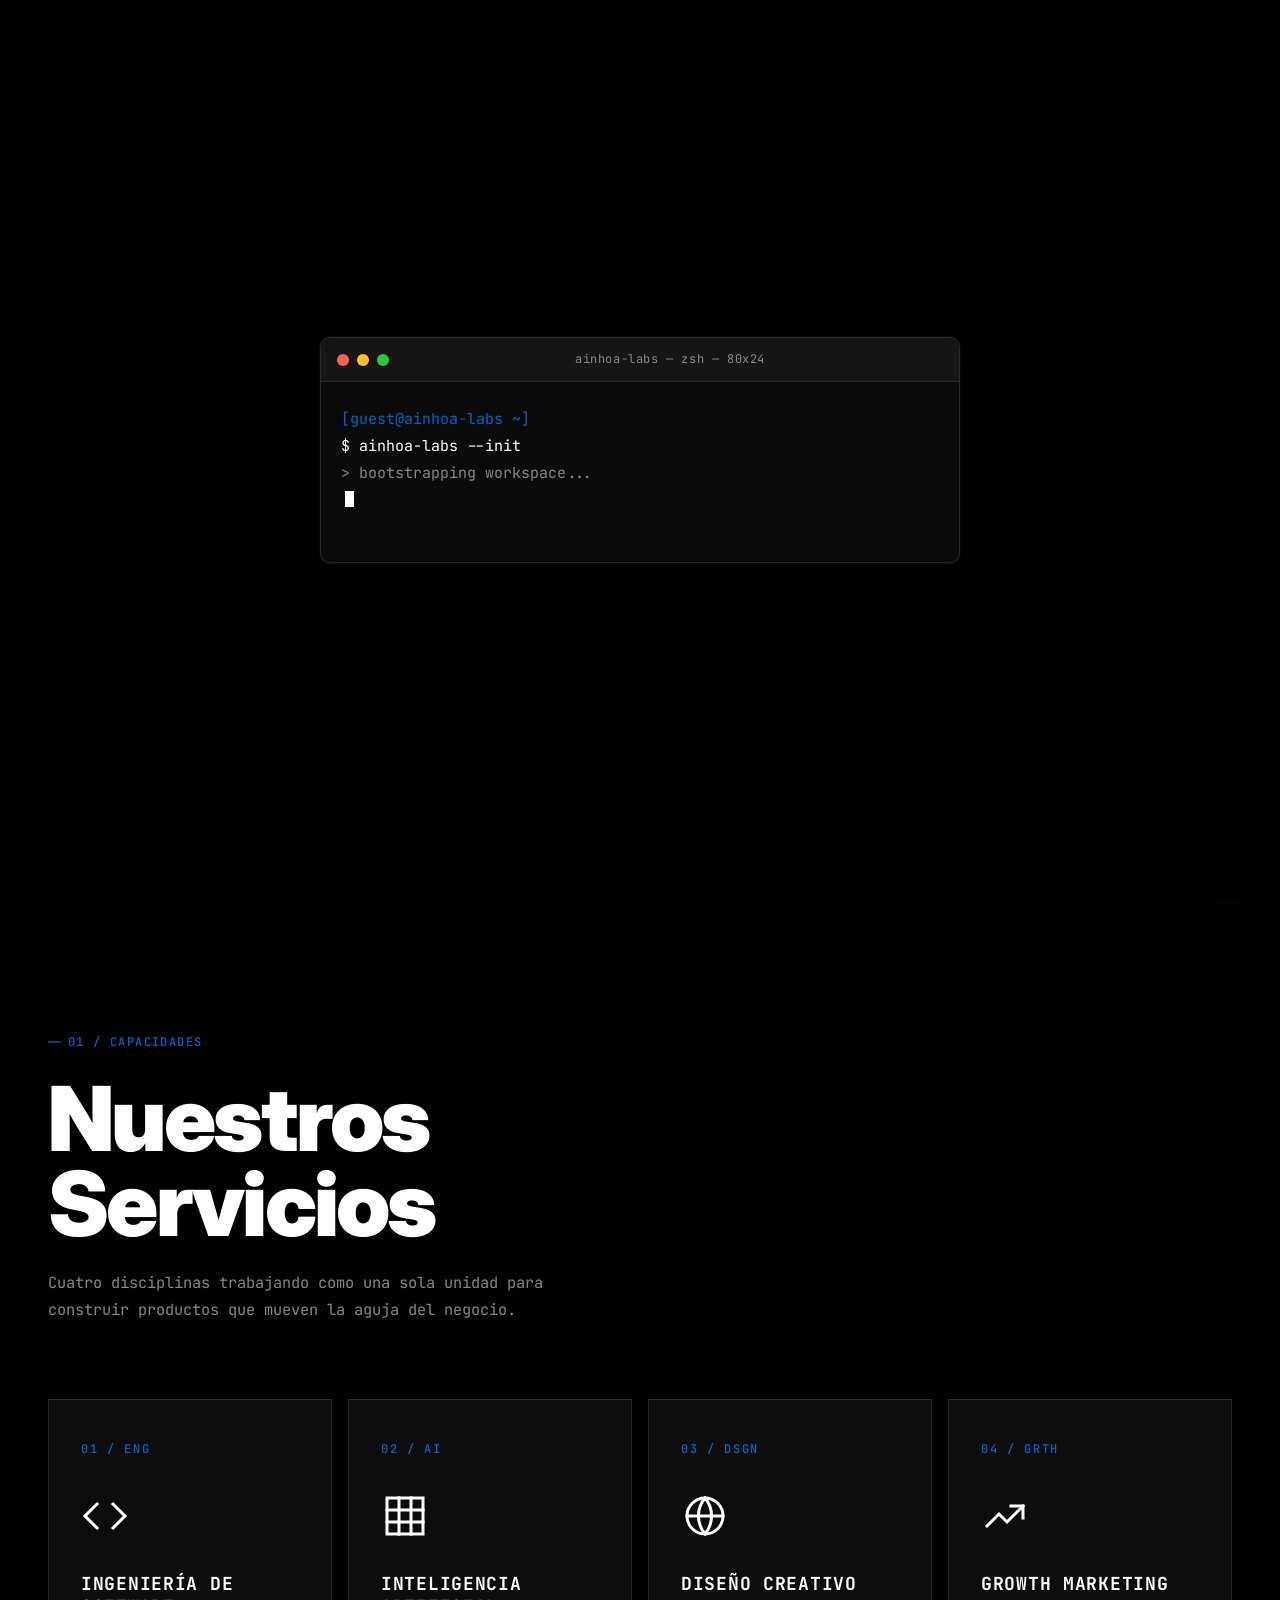
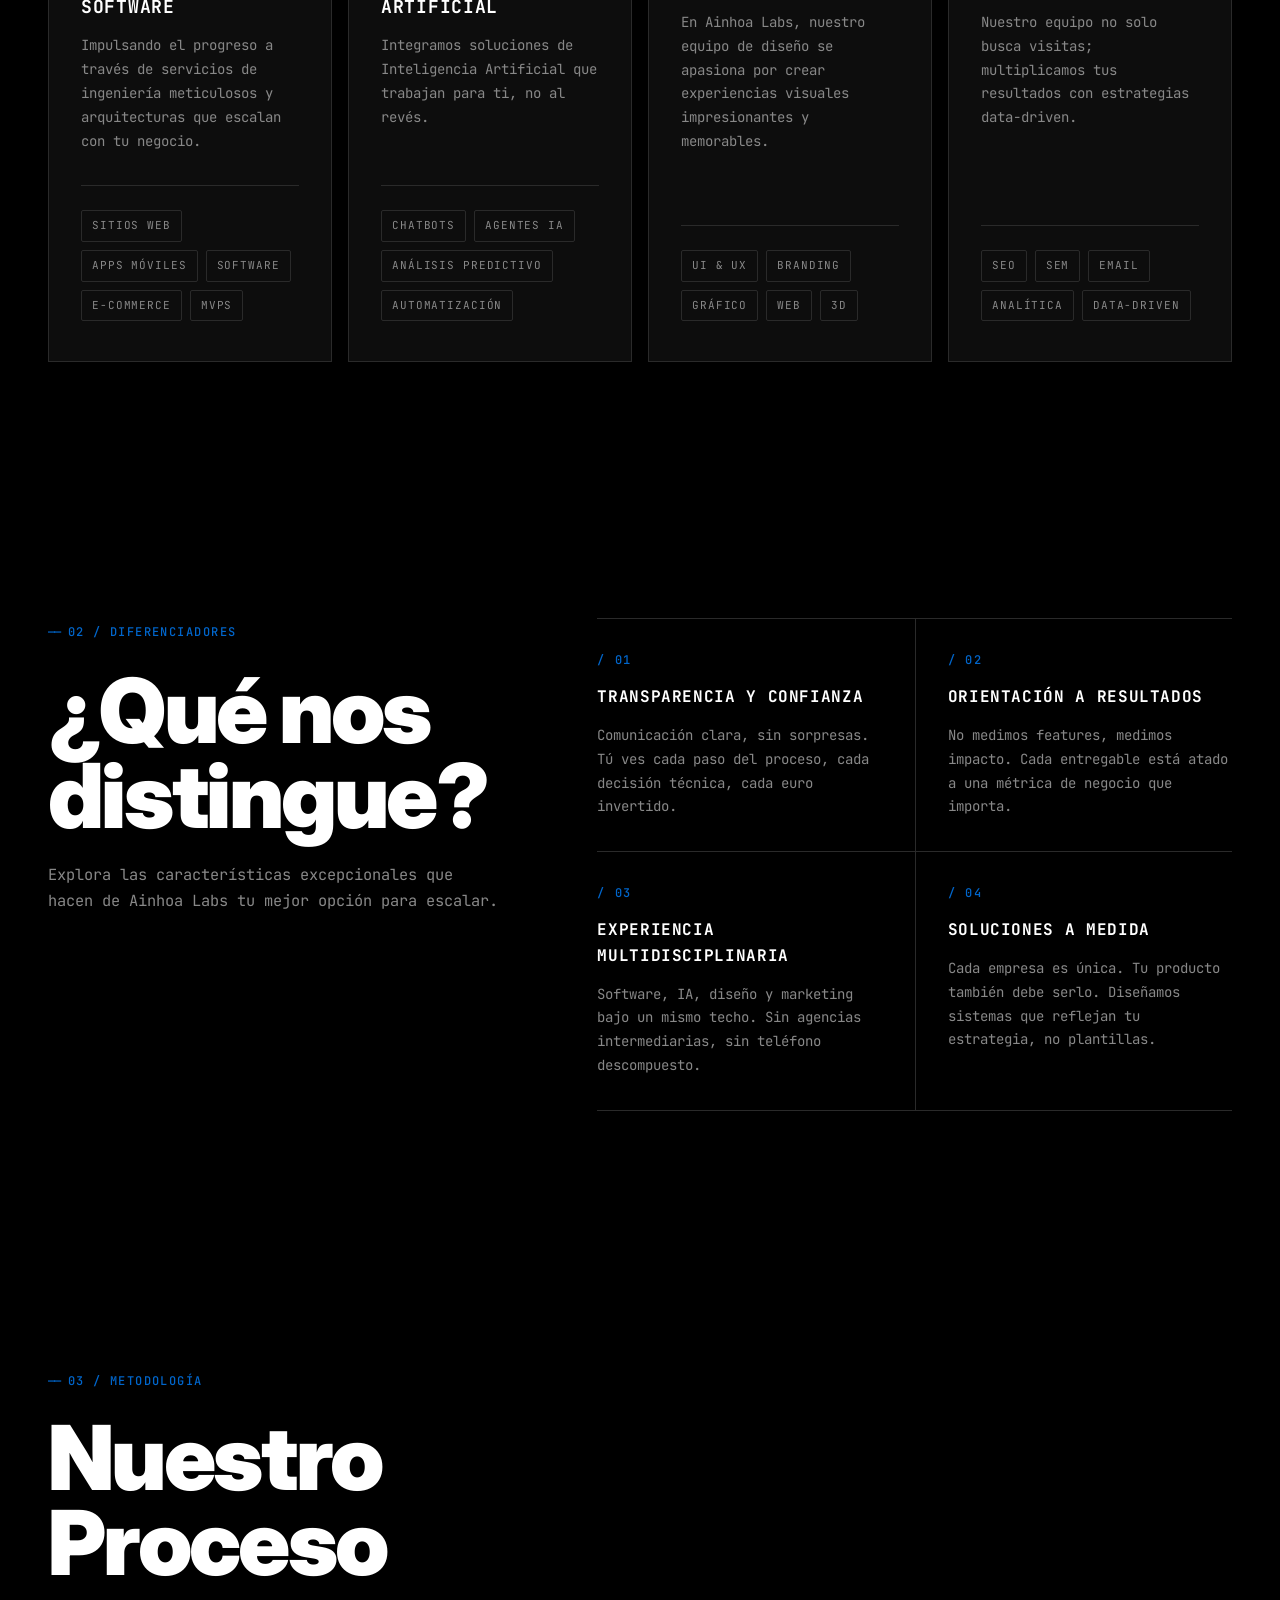
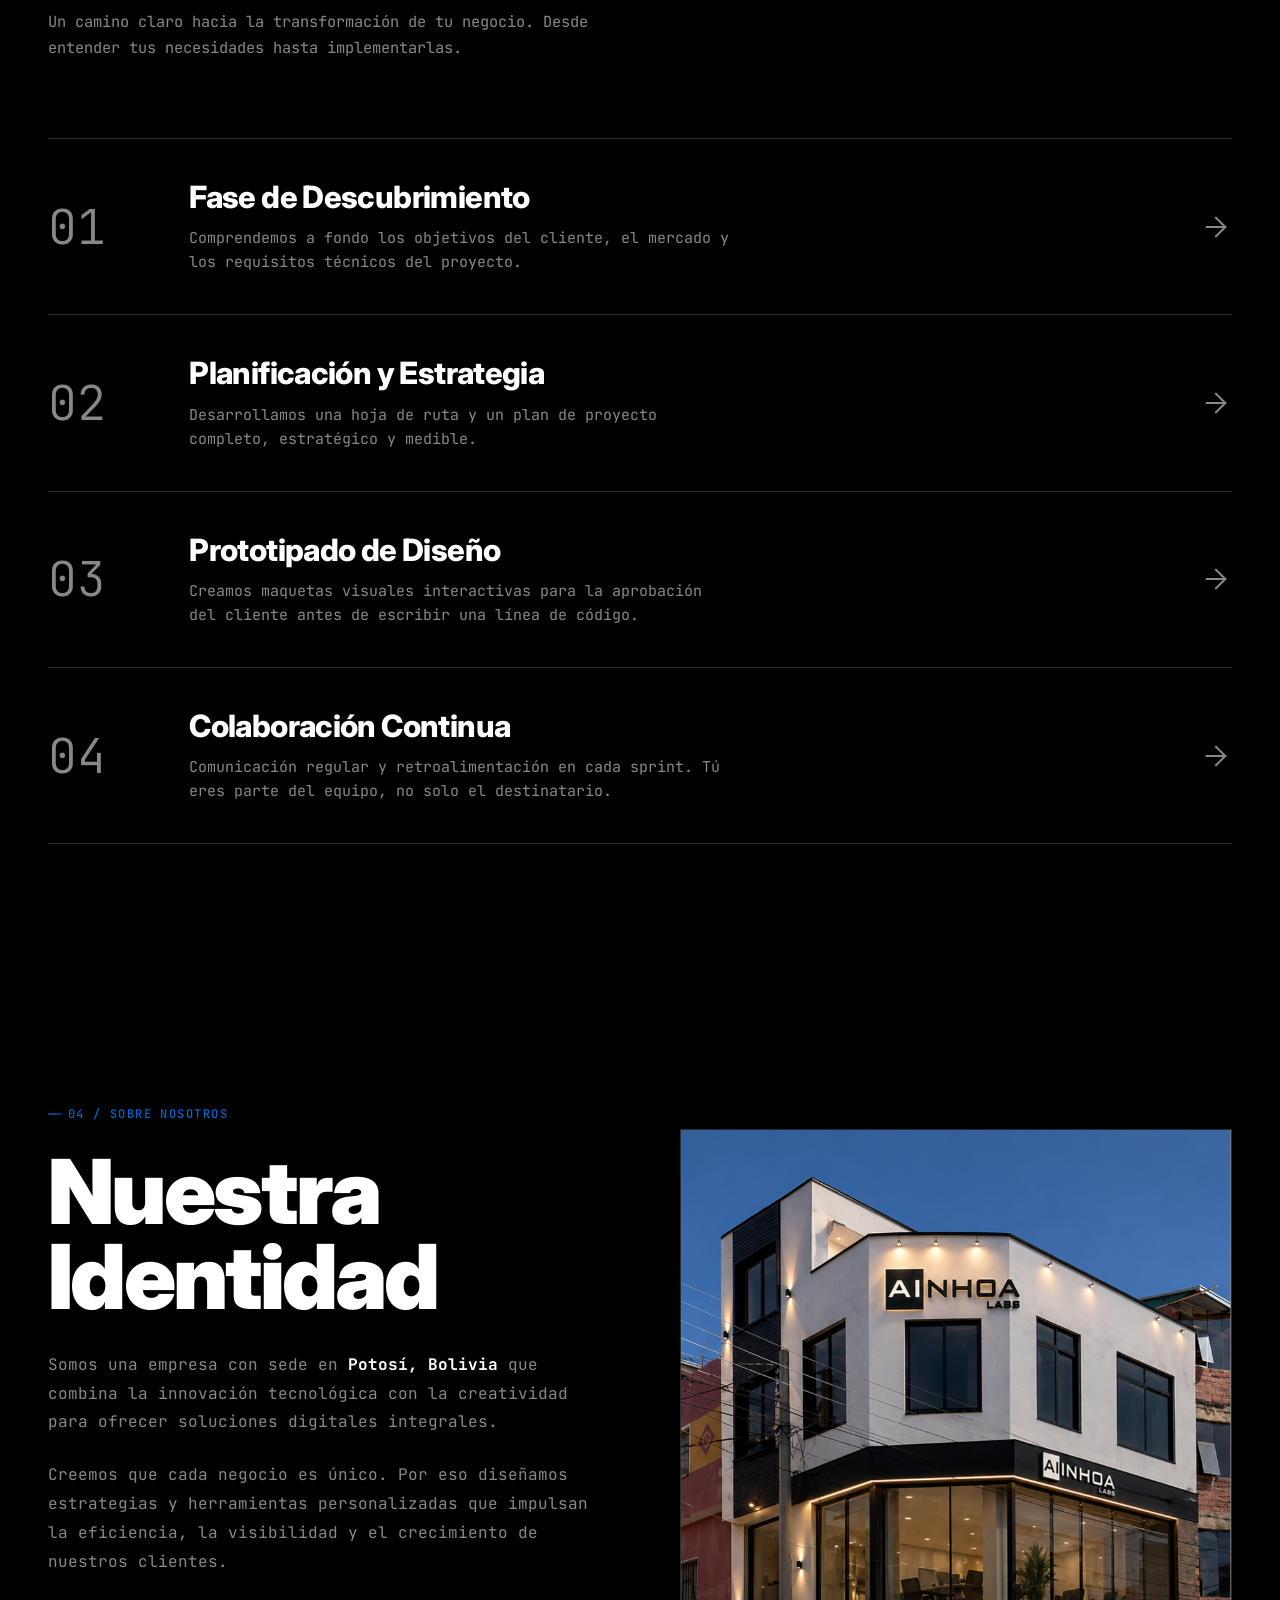
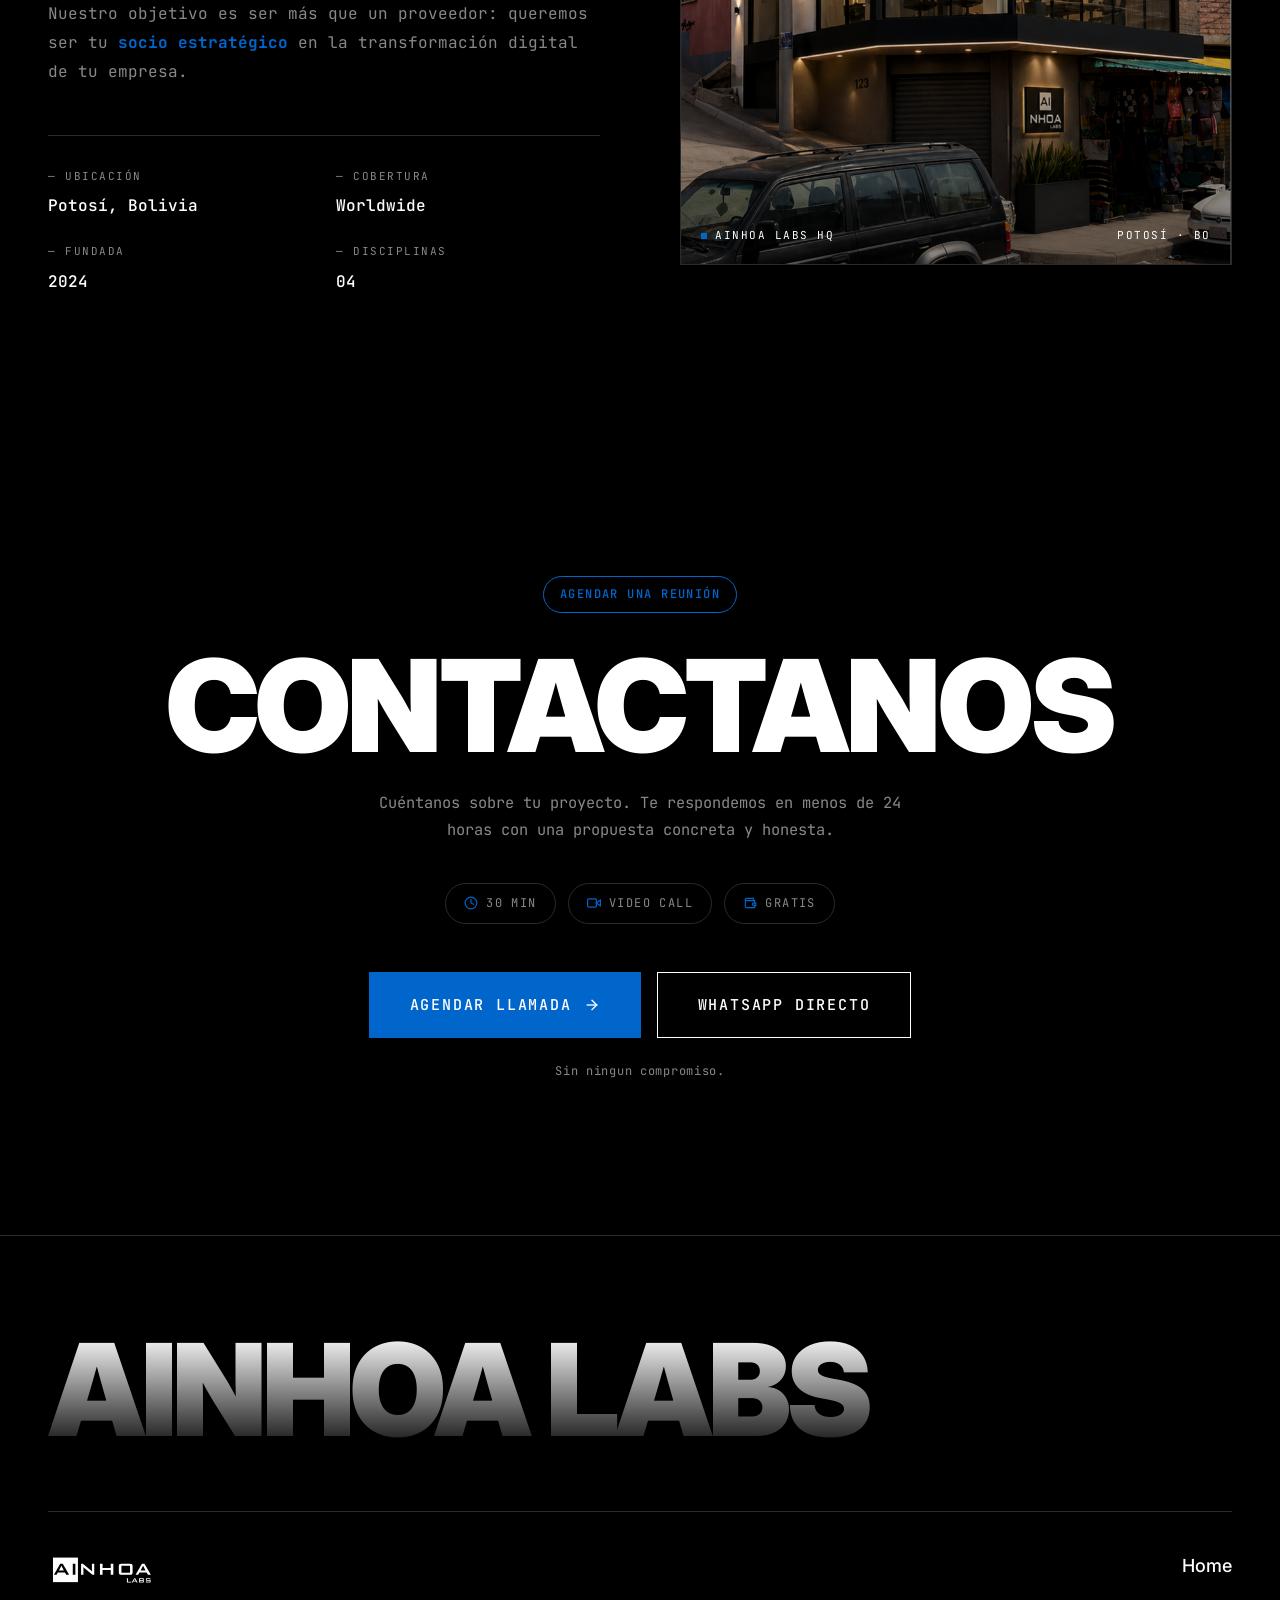
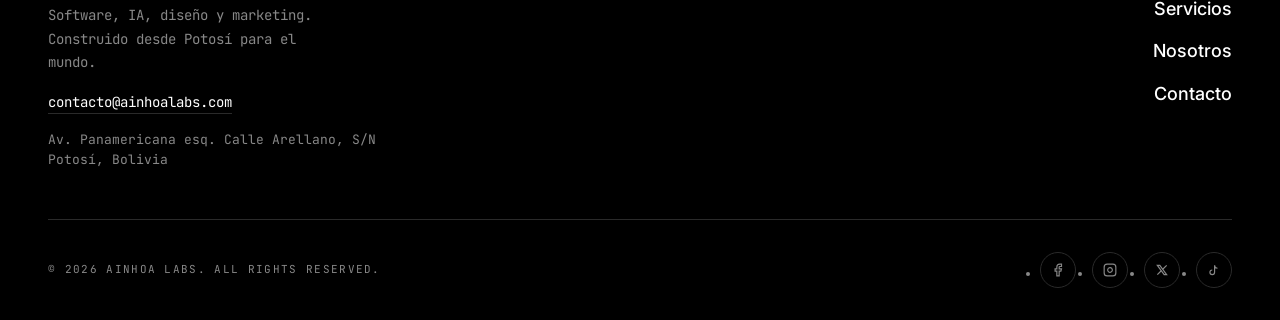
==== index.html @ d1cdd108 "feat: Ainhoa Labs corporate website — complete build Premium corporate site for Ainhoa Labs (Potosí," ====
<!DOCTYPE html>
<html lang="es">
<head>
  <meta charset="UTF-8">
  <meta name="viewport" content="width=device-width, initial-scale=1.0">
  <meta name="theme-color" content="#000000">
  <title>AINHOA LABS</title>
  <meta name="description" content="Empresa boliviana de desarrollo de software, IA, diseño y growth marketing. Construimos productos digitales a la medida para empresas que buscan crecer.">
  <meta name="author" content="Ainhoa Labs">

  <!-- Open Graph -->
  <meta property="og:type" content="website">
  <meta property="og:title" content="AINHOA LABS — Software & Inteligencia Artificial">
  <meta property="og:description" content="En la frontera de la tecnología. Artistas e ingenieros obsesionados con construir grandes productos.">
  <meta property="og:locale" content="es_BO">
  <meta property="og:image" content="images/og-image.png">

  <!-- Twitter -->
  <meta name="twitter:card" content="summary_large_image">
  <meta name="twitter:title" content="AINHOA LABS — Software & IA">
  <meta name="twitter:description" content="Artistas e ingenieros obsesionados con construir grandes productos.">

  <link rel="icon" type="image/svg+xml" href="images/logo-negro.svg">
  <link rel="canonical" href="https://ainhoalabs.com/">

  <!-- Fonts -->
  <link rel="preconnect" href="https://fonts.googleapis.com">
  <link rel="preconnect" href="https://fonts.gstatic.com" crossorigin>
  <link href="https://fonts.googleapis.com/css2?family=Inter:wght@400;500;700;800;900&family=JetBrains+Mono:wght@300;400;500;700&display=swap" rel="stylesheet">

  <link rel="stylesheet" href="styles/main.css?v=3">

  <!-- JSON-LD -->
  <script type="application/ld+json">
  {
    "@context": "https://schema.org",
    "@type": "Organization",
    "name": "Ainhoa Labs",
    "url": "https://ainhoalabs.com/",
    "logo": "https://ainhoalabs.com/images/logo-negro.svg",
    "description": "Empresa de desarrollo de software e inteligencia artificial con sede en Potosí, Bolivia.",
    "address": {
      "@type": "PostalAddress",
      "addressLocality": "Potosí",
      "addressCountry": "BO"
    },
    "sameAs": []
  }
  </script>
</head>
<body>

  <!-- ============================================
       LOGO SPLASH (antes del terminal)
       ============================================ -->
  <div id="logo-splash" role="presentation" aria-hidden="true">
    <img src="images/logo-negro.svg?v=2" alt="" class="splash-logo">
  </div>

  <!-- ============================================
       TERMINAL INTRO
       ============================================ -->
  <div id="terminal-intro" role="presentation" aria-hidden="true">
    <div class="terminal-window">
      <div class="terminal-header">
        <span class="terminal-dot red"></span>
        <span class="terminal-dot yellow"></span>
        <span class="terminal-dot green"></span>
        <span class="terminal-title">ainhoa-labs — zsh — 80x24</span>
      </div>
      <div class="terminal-body">
        <span class="terminal-prompt">[guest@ainhoa-labs ~]</span>
        <span class="terminal-cursor"></span>
      </div>
    </div>
  </div>

  <!-- ============================================
       NAVIGATION
       ============================================ -->
  <nav class="nav on-light" aria-label="Navegación principal">
    <div class="nav-inner">
      <a href="#hero" class="nav-logo" aria-label="Ainhoa Labs — Inicio">
        <img class="logo-dark" src="images/logo-blanco.svg?v=2" alt="Ainhoa Labs">
        <img class="logo-light" src="images/logo-negro.svg?v=2" alt="Ainhoa Labs">
      </a>
      <ul class="nav-links">
        <li><a href="#services">Servicios</a></li>
        <li><a href="#features">Características</a></li>
        <li><a href="#process">Proceso</a></li>
        <li><a href="#about">Nosotros</a></li>
      </ul>
      <a href="#cta" class="btn btn-outline-light nav-cta">Agendar →</a>
      <button class="nav-toggle" aria-label="Menú" aria-controls="mobile-menu" aria-expanded="false">
        <span></span><span></span><span></span>
      </button>
    </div>
  </nav>

  <div class="mobile-menu" id="mobile-menu" role="dialog" aria-label="Menú móvil">
    <a href="#services">Servicios</a>
    <a href="#features">Características</a>
    <a href="#process">Proceso</a>
    <a href="#about">Nosotros</a>
    <a href="#cta">Agendar llamada</a>
  </div>

  <!-- ============================================
       1. HERO
       ============================================ -->
  <section id="hero" class="hero">
    <pre class="hero-ascii" aria-hidden="true"></pre>
    <div class="container hero-content">
      <div class="text-eyebrow fade-in" data-fade-on-load>
        BASED IN POTOSI-BOLIVIA / AVAILABLE WORLDWIDE
      </div>

      <h1 class="heading-mono fade-in" data-fade-on-load data-delay="100">
        En la frontera de la tecnología<br>
        <span class="bracket">[</span>AINHOA LABS<span class="bracket">]</span>
      </h1>

      <p class="hero-subtitle fade-in" data-fade-on-load data-delay="200">
        Artistas e ingenieros obsesionados con construir<br>
        grandes productos.
      </p>

      <div class="hero-ctas fade-in" data-fade-on-load data-delay="300">
        <a href="#cta" class="btn btn-outline-dark">Empezar</a>
        <a href="#services" class="btn btn-filled-dark">
          Ver Servicios
          <svg width="16" height="16" viewBox="0 0 24 24" fill="none" stroke="currentColor" stroke-width="2" stroke-linecap="square">
            <line x1="5" y1="12" x2="19" y2="12"/>
            <polyline points="12 5 19 12 12 19"/>
          </svg>
        </a>
      </div>

      <div class="hero-stats fade-in" data-fade-on-load data-delay="400">
        <div>
          <div class="hero-stat-num">01</div>
          <div class="hero-stat-label">— Estudio Tech</div>
        </div>
        <div>
          <div class="hero-stat-num">04</div>
          <div class="hero-stat-label">— Disciplinas</div>
        </div>
        <div>
          <div class="hero-stat-num">∞</div>
          <div class="hero-stat-label">— Posibilidades</div>
        </div>
      </div>
    </div>
  </section>

  <!-- Transition handled by .hero::after gradient -->

  <!-- ============================================
       2. SERVICES
       ============================================ -->
  <section id="services">
    <div class="container">
      <header class="section-header fade-in">
        <div class="text-eyebrow accent">01 / Capacidades</div>
        <h2 class="heading-display" data-scramble>Nuestros Servicios</h2>
        <p class="subtitle-mono">
          Cuatro disciplinas trabajando como una sola unidad para construir
          productos que mueven la aguja del negocio.
        </p>
      </header>

      <div class="services-grid">
        <!-- Service 1: Engineering -->
        <article class="service-card fade-in">
          <div class="service-num">01 / ENG</div>
          <svg class="service-icon" viewBox="0 0 24 24" fill="none" stroke="currentColor" stroke-width="1.5" stroke-linecap="square">
            <polyline points="16 18 22 12 16 6"/>
            <polyline points="8 6 2 12 8 18"/>
          </svg>
          <h3 class="service-title">Ingeniería de Software</h3>
          <p class="service-desc">
            Impulsando el progreso a través de servicios de ingeniería meticulosos
            y arquitecturas que escalan con tu negocio.
          </p>
          <ul class="service-examples">
            <li>Sitios Web</li>
            <li>Apps Móviles</li>
            <li>Software</li>
            <li>E-commerce</li>
            <li>MVPs</li>
          </ul>
        </article>

        <!-- Service 2: AI -->
        <article class="service-card fade-in" data-delay="100">
          <div class="service-num">02 / AI</div>
          <svg class="service-icon" viewBox="0 0 24 24" fill="none" stroke="currentColor" stroke-width="1.5" stroke-linecap="square">
            <rect x="3" y="3" width="18" height="18" rx="0"/>
            <line x1="9" y1="3" x2="9" y2="21"/>
            <line x1="15" y1="3" x2="15" y2="21"/>
            <line x1="3" y1="9" x2="21" y2="9"/>
            <line x1="3" y1="15" x2="21" y2="15"/>
          </svg>
          <h3 class="service-title">Inteligencia Artificial</h3>
          <p class="service-desc">
            Integramos soluciones de Inteligencia Artificial que trabajan
            para ti, no al revés.
          </p>
          <ul class="service-examples">
            <li>Chatbots</li>
            <li>Agentes IA</li>
            <li>Análisis Predictivo</li>
            <li>Automatización</li>
          </ul>
        </article>

        <!-- Service 3: Design -->
        <article class="service-card fade-in" data-delay="200">
          <div class="service-num">03 / DSGN</div>
          <svg class="service-icon" viewBox="0 0 24 24" fill="none" stroke="currentColor" stroke-width="1.5" stroke-linecap="square">
            <circle cx="12" cy="12" r="9"/>
            <path d="M3 12h18M12 3a14 14 0 0 1 0 18M12 3a14 14 0 0 0 0 18"/>
          </svg>
          <h3 class="service-title">Diseño Creativo</h3>
          <p class="service-desc">
            En Ainhoa Labs, nuestro equipo de diseño se apasiona por crear
            experiencias visuales impresionantes y memorables.
          </p>
          <ul class="service-examples">
            <li>UI & UX</li>
            <li>Branding</li>
            <li>Gráfico</li>
            <li>Web</li>
            <li>3D</li>
          </ul>
        </article>

        <!-- Service 4: Growth -->
        <article class="service-card fade-in" data-delay="300">
          <div class="service-num">04 / GRTH</div>
          <svg class="service-icon" viewBox="0 0 24 24" fill="none" stroke="currentColor" stroke-width="1.5" stroke-linecap="square">
            <polyline points="3 17 9 11 13 15 21 7"/>
            <polyline points="15 7 21 7 21 13"/>
          </svg>
          <h3 class="service-title">Growth Marketing</h3>
          <p class="service-desc">
            Nuestro equipo no solo busca visitas; multiplicamos tus resultados
            con estrategias data-driven.
          </p>
          <ul class="service-examples">
            <li>SEO</li>
            <li>SEM</li>
            <li>Email</li>
            <li>Analítica</li>
            <li>Data-Driven</li>
          </ul>
        </article>
      </div>
    </div>
  </section>

  <!-- ============================================
       3. FEATURES — Por qué nosotros
       ============================================ -->
  <section id="features">
    <div class="container">
      <div class="features-layout">
        <header class="fade-in">
          <div class="text-eyebrow accent">02 / Diferenciadores</div>
          <h2 class="heading-display" data-scramble style="margin: 1.5rem 0;">¿Qué nos distingue?</h2>
          <p class="subtitle-mono">
            Explora las características excepcionales que hacen
            de Ainhoa Labs tu mejor opción para escalar.
          </p>
        </header>

        <div class="features-grid">
          <div class="feature-item fade-in">
            <span class="feature-num">/ 01</span>
            <h3 class="feature-title">Transparencia y Confianza</h3>
            <p class="feature-desc">
              Comunicación clara, sin sorpresas. Tú ves cada paso del proceso,
              cada decisión técnica, cada euro invertido.
            </p>
          </div>

          <div class="feature-item fade-in" data-delay="100">
            <span class="feature-num">/ 02</span>
            <h3 class="feature-title">Orientación a Resultados</h3>
            <p class="feature-desc">
              No medimos features, medimos impacto. Cada entregable está
              atado a una métrica de negocio que importa.
            </p>
          </div>

          <div class="feature-item fade-in" data-delay="200">
            <span class="feature-num">/ 03</span>
            <h3 class="feature-title">Experiencia Multidisciplinaria</h3>
            <p class="feature-desc">
              Software, IA, diseño y marketing bajo un mismo techo.
              Sin agencias intermediarias, sin teléfono descompuesto.
            </p>
          </div>

          <div class="feature-item fade-in" data-delay="300">
            <span class="feature-num">/ 04</span>
            <h3 class="feature-title">Soluciones a Medida</h3>
            <p class="feature-desc">
              Cada empresa es única. Tu producto también debe serlo.
              Diseñamos sistemas que reflejan tu estrategia, no plantillas.
            </p>
          </div>
        </div>
      </div>
    </div>
  </section>

  <!-- ============================================
       4. PROCESS
       ============================================ -->
  <section id="process">
    <div class="container">
      <header class="section-header fade-in">
        <div class="text-eyebrow accent">03 / Metodología</div>
        <h2 class="heading-display" data-scramble>Nuestro Proceso</h2>
        <p class="subtitle-mono">
          Un camino claro hacia la transformación de tu negocio.
          Desde entender tus necesidades hasta implementarlas.
        </p>
      </header>

      <div class="process-list">
        <div class="process-step fade-in">
          <div class="process-num">01</div>
          <div class="process-content">
            <h3>Fase de Descubrimiento</h3>
            <p>Comprendemos a fondo los objetivos del cliente, el mercado y los requisitos técnicos del proyecto.</p>
          </div>
          <svg class="process-arrow" viewBox="0 0 24 24" fill="none" stroke="currentColor" stroke-width="1.5" stroke-linecap="square">
            <line x1="5" y1="12" x2="19" y2="12"/>
            <polyline points="12 5 19 12 12 19"/>
          </svg>
        </div>

        <div class="process-step fade-in" data-delay="100">
          <div class="process-num">02</div>
          <div class="process-content">
            <h3>Planificación y Estrategia</h3>
            <p>Desarrollamos una hoja de ruta y un plan de proyecto completo, estratégico y medible.</p>
          </div>
          <svg class="process-arrow" viewBox="0 0 24 24" fill="none" stroke="currentColor" stroke-width="1.5" stroke-linecap="square">
            <line x1="5" y1="12" x2="19" y2="12"/>
            <polyline points="12 5 19 12 12 19"/>
          </svg>
        </div>

        <div class="process-step fade-in" data-delay="200">
          <div class="process-num">03</div>
          <div class="process-content">
            <h3>Prototipado de Diseño</h3>
            <p>Creamos maquetas visuales interactivas para la aprobación del cliente antes de escribir una línea de código.</p>
          </div>
          <svg class="process-arrow" viewBox="0 0 24 24" fill="none" stroke="currentColor" stroke-width="1.5" stroke-linecap="square">
            <line x1="5" y1="12" x2="19" y2="12"/>
            <polyline points="12 5 19 12 12 19"/>
          </svg>
        </div>

        <div class="process-step fade-in" data-delay="300">
          <div class="process-num">04</div>
          <div class="process-content">
            <h3>Colaboración Continua</h3>
            <p>Comunicación regular y retroalimentación en cada sprint. Tú eres parte del equipo, no solo el destinatario.</p>
          </div>
          <svg class="process-arrow" viewBox="0 0 24 24" fill="none" stroke="currentColor" stroke-width="1.5" stroke-linecap="square">
            <line x1="5" y1="12" x2="19" y2="12"/>
            <polyline points="12 5 19 12 12 19"/>
          </svg>
        </div>
      </div>
    </div>
  </section>

  <!-- ============================================
       5. ABOUT
       ============================================ -->
  <section id="about">
    <div class="container">
      <div class="about-layout">
        <div class="about-content fade-in">
          <div class="text-eyebrow accent" style="margin-bottom: 1.5rem;">04 / Sobre Nosotros</div>
          <h2 class="heading-display" data-scramble>Nuestra Identidad</h2>
          <p>
            Somos una empresa con sede en <strong style="color: var(--color-text);">Potosí, Bolivia</strong>
            que combina la innovación tecnológica con la creatividad para ofrecer
            soluciones digitales integrales.
          </p>
          <p>
            Creemos que cada negocio es único. Por eso diseñamos estrategias y
            herramientas personalizadas que impulsan la eficiencia, la visibilidad
            y el crecimiento de nuestros clientes.
          </p>
          <p>
            Nuestro objetivo es ser más que un proveedor: queremos ser tu
            <strong style="color: var(--color-accent);">socio estratégico</strong>
            en la transformación digital de tu empresa.
          </p>

          <div class="about-meta">
            <div class="about-meta-item">
              <div class="label">— Ubicación</div>
              <div class="value">Potosí, Bolivia</div>
            </div>
            <div class="about-meta-item">
              <div class="label">— Cobertura</div>
              <div class="value">Worldwide</div>
            </div>
            <div class="about-meta-item">
              <div class="label">— Fundada</div>
              <div class="value">2024</div>
            </div>
            <div class="about-meta-item">
              <div class="label">— Disciplinas</div>
              <div class="value">04</div>
            </div>
          </div>
        </div>

        <figure class="about-image fade-in" data-delay="200">
          <img src="images/oficina.svg" alt="Oficina de Ainhoa Labs en Potosí, Bolivia" loading="lazy">
          <figcaption class="about-image-tag">
            <span><span class="dot"></span>Ainhoa Labs HQ</span>
            <span>Potosí · BO</span>
          </figcaption>
        </figure>
      </div>
    </div>
  </section>

  <!-- ============================================
       6. FINAL CTA
       ============================================ -->
  <section id="cta" class="cta-section">
    <div class="container">
      <div class="fade-in">
        <div class="text-eyebrow accent">Agendar una reunión</div>
        <h2 class="heading-display" style="font-size: clamp(3.5rem, 10vw, 8rem); margin-bottom: 1.5rem;">
          CONTACTANOS
        </h2>
        <p class="subtitle-mono" style="text-align: center;">
          Cuéntanos sobre tu proyecto. Te respondemos en menos de 24 horas
          con una propuesta concreta y honesta.
        </p>

        <div class="cta-pills">
          <span class="cta-pill">
            <svg viewBox="0 0 24 24" fill="none" stroke="currentColor" stroke-width="2" stroke-linecap="square">
              <circle cx="12" cy="12" r="10"/>
              <polyline points="12 6 12 12 16 14"/>
            </svg>
            30 min
          </span>
          <span class="cta-pill">
            <svg viewBox="0 0 24 24" fill="none" stroke="currentColor" stroke-width="2" stroke-linecap="square">
              <polygon points="23 7 16 12 23 17 23 7"/>
              <rect x="1" y="5" width="15" height="14" rx="2"/>
            </svg>
            Video Call
          </span>
          <span class="cta-pill">
            <svg viewBox="0 0 24 24" fill="none" stroke="currentColor" stroke-width="2" stroke-linecap="square">
              <path d="M20 12V8H6a2 2 0 0 1 0-4h12v4"/>
              <path d="M4 6v12a2 2 0 0 0 2 2h14v-4"/>
              <path d="M18 12a2 2 0 0 0 0 4h4v-4Z"/>
            </svg>
            Gratis
          </span>
        </div>

        <div style="display: flex; gap: 1rem; justify-content: center; flex-wrap: wrap;">
          <!-- TODO: reemplazar # con link de Calendly/Cal.com -->
          <a href="#" class="btn btn-accent btn-lg" data-calendly-link>
            Agendar Llamada
            <svg width="16" height="16" viewBox="0 0 24 24" fill="none" stroke="currentColor" stroke-width="2" stroke-linecap="square">
              <line x1="5" y1="12" x2="19" y2="12"/>
              <polyline points="12 5 19 12 12 19"/>
            </svg>
          </a>
          <a href="https://wa.me/59178934349?text=Hola%2C%20me%20interesa%20conocer%20m%C3%A1s%20sobre%20sus%20servicios." class="btn btn-outline-light btn-lg" target="_blank" rel="noopener noreferrer">
            WhatsApp Directo
          </a>
        </div>

        <p class="cta-fineprint">Sin ningun compromiso.</p>
      </div>
    </div>
  </section>

  <!-- ============================================
       7. FOOTER
       ============================================ -->
  <footer class="footer">
    <div class="container">
      <div class="footer-display" aria-hidden="true">AINHOA LABS</div>

      <div class="footer-grid">
        <div class="footer-meta">
          <a href="#hero" class="footer-logo-link">
            <img src="images/logo-negro.svg?v=2" alt="Ainhoa Labs" style="height:36px; width:auto;">
          </a>
          <p class="footer-tagline">
            Software, IA, diseño y marketing.<br>
            Construido desde Potosí para el mundo.
          </p>
          <p class="footer-contact">
            <a href="mailto:contacto@ainhoalabs.com" data-email-link>contacto@ainhoalabs.com</a>
          </p>
          <p class="footer-contact" style="color: var(--color-muted); font-size: 0.8125rem;">
            Av. Panamericana esq. Calle Arellano, S/N<br>
            Potosí, Bolivia
          </p>
        </div>

        <nav class="footer-nav" aria-label="Footer">
          <a href="#hero">Home</a>
          <a href="#services">Servicios</a>
          <a href="#about">Nosotros</a>
          <a href="#cta">Contacto</a>
        </nav>
      </div>

      <div class="footer-bottom">
        <div>© <span id="current-year">2026</span> AINHOA LABS. All rights reserved.</div>
        <ul class="footer-socials" aria-label="Redes sociales">
          <li>
            <a href="https://www.facebook.com/ainhoalabs" target="_blank" rel="noopener noreferrer" aria-label="Facebook" data-social="facebook">
              <svg viewBox="0 0 24 24" fill="none" stroke="currentColor" stroke-width="2"><path d="M18 2h-3a5 5 0 0 0-5 5v3H7v4h3v8h4v-8h3l1-4h-4V7a1 1 0 0 1 1-1h3z"/></svg>
            </a>
          </li>
          <li>
            <a href="https://www.instagram.com/ainhoalabs/" target="_blank" rel="noopener noreferrer" aria-label="Instagram" data-social="instagram">
              <svg viewBox="0 0 24 24" fill="none" stroke="currentColor" stroke-width="2"><rect x="2" y="2" width="20" height="20" rx="5"/><path d="M16 11.37A4 4 0 1 1 12.63 8 4 4 0 0 1 16 11.37z"/><line x1="17.5" y1="6.5" x2="17.51" y2="6.5"/></svg>
            </a>
          </li>
          <li>
            <a href="https://x.com/AinhoaLabs" target="_blank" rel="noopener noreferrer" aria-label="Twitter / X" data-social="twitter">
              <svg viewBox="0 0 24 24" fill="none" stroke="currentColor" stroke-width="2"><path d="M4 4l11.733 16h4.267l-11.733 -16z"/><path d="M4 20l6.768 -6.768m2.46 -2.46l6.772 -6.772"/></svg>
            </a>
          </li>
          <li>
            <a href="https://www.tiktok.com/@ainhoalabs" target="_blank" rel="noopener noreferrer" aria-label="TikTok" data-social="tiktok">
              <svg viewBox="0 0 24 24" fill="none" stroke="currentColor" stroke-width="2"><path d="M9 12a4 4 0 1 0 4 4V4a5 5 0 0 0 5 5"/></svg>
            </a>
          </li>
        </ul>
      </div>
    </div>
  </footer>

  <!-- WhatsApp floating button -->
  <a href="https://wa.me/59178934349?text=Hola%2C%20me%20interesa%20conocer%20m%C3%A1s%20sobre%20sus%20servicios." class="whatsapp-float" aria-label="Chatear por WhatsApp" target="_blank" rel="noopener noreferrer">
    <svg viewBox="0 0 24 24" fill="currentColor">
      <path d="M17.472 14.382c-.297-.149-1.758-.867-2.03-.967-.273-.099-.471-.148-.67.15-.197.297-.767.966-.94 1.164-.173.199-.347.223-.644.075-.297-.15-1.255-.463-2.39-1.475-.883-.788-1.48-1.761-1.653-2.059-.173-.297-.018-.458.13-.606.134-.133.298-.347.446-.52.149-.174.198-.298.298-.497.099-.198.05-.371-.025-.52-.075-.149-.669-1.612-.916-2.207-.242-.579-.487-.5-.669-.51-.173-.008-.371-.01-.57-.01-.198 0-.52.074-.792.372-.272.297-1.04 1.016-1.04 2.479 0 1.462 1.065 2.875 1.213 3.074.149.198 2.096 3.2 5.077 4.487.709.306 1.262.489 1.694.625.712.227 1.36.195 1.871.118.571-.085 1.758-.719 2.006-1.413.248-.694.248-1.289.173-1.413-.074-.124-.272-.198-.57-.347m-5.421 7.403h-.004a9.87 9.87 0 01-5.031-1.378l-.361-.214-3.741.982.998-3.648-.235-.374a9.86 9.86 0 01-1.51-5.26c.001-5.45 4.436-9.884 9.888-9.884 2.64 0 5.122 1.03 6.988 2.898a9.825 9.825 0 012.893 6.994c-.003 5.45-4.437 9.884-9.885 9.884m8.413-18.297A11.815 11.815 0 0012.05 0C5.495 0 .16 5.335.157 11.892c0 2.096.547 4.142 1.588 5.945L.057 24l6.305-1.654a11.882 11.882 0 005.683 1.448h.005c6.554 0 11.89-5.335 11.893-11.893A11.821 11.821 0 0020.464 3.488"/>
    </svg>
  </a>

  <script src="scripts/main.js?v=3"></script>
</body>
</html>
---- styles/main.css ----
/* ============================================
   AINHOA LABS — Design System
   ============================================ */

:root {
  --color-bg: #000000;
  --color-bg-light: #FFFFFF;
  --color-surface: #0D0D0D;
  --color-border: #2a2a2a;
  --color-text: #FFFFFF;
  --color-text-dark: #000000;
  --color-muted: #888888;
  --color-muted-dark: #555555;
  --color-accent: #0066cc;
  --color-accent-hover: #0052a3;
  --color-accent-soft: rgba(0, 102, 204, 0.08);

  --font-mono: 'JetBrains Mono', 'Courier New', ui-monospace, monospace;
  --font-display: 'Inter', system-ui, -apple-system, sans-serif;

  --max-width: 1280px;
  --section-padding-y: clamp(5rem, 10vw, 9rem);
  --section-padding-x: clamp(1.25rem, 4vw, 3rem);

  --ease-out: cubic-bezier(0.22, 1, 0.36, 1);
  --ease-in-out: cubic-bezier(0.65, 0, 0.35, 1);
}

* {
  box-sizing: border-box;
  margin: 0;
  padding: 0;
}

html {
  scroll-behavior: smooth;
  -webkit-font-smoothing: antialiased;
  -moz-osx-font-smoothing: grayscale;
}

body {
  background: var(--color-bg);
  color: var(--color-text);
  font-family: var(--font-mono);
  font-size: 16px;
  line-height: 1.6;
  overflow-x: hidden;
}

img, svg {
  max-width: 100%;
  display: block;
}

a {
  color: inherit;
  text-decoration: none;
}

button {
  font-family: inherit;
  cursor: pointer;
  border: none;
  background: none;
  color: inherit;
}

/* ============================================
   TYPOGRAPHY
   ============================================ */

.font-mono { font-family: var(--font-mono); }
.font-display { font-family: var(--font-display); }

.text-eyebrow {
  font-family: var(--font-mono);
  font-size: 0.75rem;
  font-weight: 500;
  text-transform: uppercase;
  letter-spacing: 0.12em;
  color: var(--color-muted);
  display: inline-flex;
  align-items: center;
  gap: 0.5rem;
}

.text-eyebrow::before {
  content: "——";
  letter-spacing: -0.1em;
  color: currentColor;
}

.text-eyebrow.accent {
  color: var(--color-accent);
}

.heading-display {
  font-family: var(--font-display);
  font-weight: 900;
  letter-spacing: -0.03em;
  line-height: 0.95;
  font-size: clamp(2.5rem, 7vw, 6rem);
}

.heading-mono {
  font-family: var(--font-mono);
  font-weight: 700;
  letter-spacing: -0.02em;
  line-height: 1.05;
  text-transform: uppercase;
  font-size: clamp(2rem, 5.5vw, 4.5rem);
}

.subtitle-mono {
  font-family: var(--font-mono);
  font-size: clamp(0.95rem, 1.2vw, 1.125rem);
  line-height: 1.7;
  color: var(--color-muted);
  max-width: 60ch;
}

.bracket {
  color: var(--color-accent);
  font-weight: 500;
}

/* ============================================
   LAYOUT
   ============================================ */

.container {
  max-width: var(--max-width);
  margin: 0 auto;
  padding-left: var(--section-padding-x);
  padding-right: var(--section-padding-x);
  width: 100%;
}

section {
  padding-top: var(--section-padding-y);
  padding-bottom: var(--section-padding-y);
  position: relative;
  overflow: hidden;
}

.section-header {
  margin-bottom: clamp(3rem, 6vw, 5rem);
  max-width: 60ch;
}

.section-header .text-eyebrow {
  margin-bottom: 1.5rem;
}

.section-header h2 {
  margin-bottom: 1.5rem;
}

/* ============================================
   BUTTONS
   ============================================ */

.btn {
  display: inline-flex;
  align-items: center;
  justify-content: center;
  gap: 0.75rem;
  font-family: var(--font-mono);
  font-size: 0.8125rem;
  font-weight: 500;
  text-transform: uppercase;
  letter-spacing: 0.12em;
  padding: 1rem 1.75rem;
  border: 1px solid transparent;
  transition: all 250ms var(--ease-out);
  cursor: pointer;
  white-space: nowrap;
  position: relative;
}

.btn:focus-visible {
  outline: 2px solid var(--color-accent);
  outline-offset: 4px;
}

/* Outlined dark (on white bg) */
.btn-outline-dark {
  background: transparent;
  color: var(--color-text-dark);
  border-color: var(--color-text-dark);
}
.btn-outline-dark:hover {
  background: var(--color-text-dark);
  color: var(--color-bg-light);
}

/* Filled dark (on white bg) */
.btn-filled-dark {
  background: var(--color-text-dark);
  color: var(--color-bg-light);
  border-color: var(--color-text-dark);
}
.btn-filled-dark:hover {
  background: var(--color-accent);
  border-color: var(--color-accent);
}

/* Outlined light (on dark bg) */
.btn-outline-light {
  background: transparent;
  color: var(--color-text);
  border-color: var(--color-text);
}
.btn-outline-light:hover {
  background: var(--color-text);
  color: var(--color-text-dark);
}

/* Outlined accent */
.btn-outline-accent {
  background: transparent;
  color: var(--color-accent);
  border-color: var(--color-accent);
}
.btn-outline-accent:hover {
  background: var(--color-accent);
  color: var(--color-text);
}

/* Filled accent (primary CTA) */
.btn-accent {
  background: var(--color-accent);
  color: var(--color-text);
  border-color: var(--color-accent);
}
.btn-accent:hover {
  background: var(--color-accent-hover);
  border-color: var(--color-accent-hover);
  transform: translateY(-2px);
}

.btn-lg {
  padding: 1.25rem 2.5rem;
  font-size: 0.9375rem;
}

/* ============================================
   LOGO SPLASH
   ============================================ */

#logo-splash {
  position: fixed;
  inset: 0;
  background: #000;
  z-index: 10000;
  display: flex;
  align-items: center;
  justify-content: center;
  transition: opacity 500ms var(--ease-out);
}

#logo-splash.fade-out {
  opacity: 0;
  pointer-events: none;
}

#logo-splash.gone {
  display: none;
}

.splash-logo {
  width: clamp(140px, 20vw, 220px);
  height: auto;
  opacity: 0;
  transform: scale(0.95);
  transition: opacity 600ms var(--ease-out), transform 600ms var(--ease-out);
}

.splash-logo.visible {
  opacity: 1;
  transform: scale(1);
}

.splash-logo.fade-out {
  opacity: 0;
  transform: scale(1.02);
  transition: opacity 400ms var(--ease-in-out), transform 400ms var(--ease-in-out);
}

/* ============================================
   TERMINAL INTRO
   ============================================ */

#terminal-intro {
  position: fixed;
  inset: 0;
  background: #000;
  z-index: 9999;
  display: flex;
  align-items: center;
  justify-content: center;
  transition: opacity 600ms var(--ease-out), visibility 600ms;
}

#terminal-intro.hidden {
  opacity: 0;
  visibility: hidden;
  pointer-events: none;
}

.terminal-window {
  width: min(90vw, 640px);
  background: #0a0a0a;
  border: 1px solid var(--color-border);
  border-radius: 10px;
  overflow: hidden;
  box-shadow: 0 30px 80px rgba(0,0,0,0.6), 0 0 0 1px rgba(255,255,255,0.05);
  animation: terminal-enter 500ms var(--ease-out);
}

@keyframes terminal-enter {
  from { opacity: 0; transform: translateY(20px) scale(0.96); }
  to   { opacity: 1; transform: translateY(0) scale(1); }
}

.terminal-header {
  background: #161616;
  padding: 0.75rem 1rem;
  display: flex;
  align-items: center;
  gap: 0.5rem;
  border-bottom: 1px solid var(--color-border);
}

.terminal-dot {
  width: 12px;
  height: 12px;
  border-radius: 50%;
}

.terminal-dot.red    { background: #ff5f56; }
.terminal-dot.yellow { background: #ffbd2e; }
.terminal-dot.green  { background: #27c93f; }

.terminal-title {
  margin-left: auto;
  margin-right: auto;
  font-family: var(--font-mono);
  font-size: 0.75rem;
  color: var(--color-muted);
  letter-spacing: 0.05em;
}

.terminal-body {
  padding: 1.5rem 1.25rem;
  font-family: var(--font-mono);
  font-size: 0.9375rem;
  line-height: 1.8;
  min-height: 180px;
}

.terminal-line {
  display: block;
  white-space: pre;
}

.terminal-prompt { color: var(--color-accent); }
.terminal-cmd    { color: #fff; }
.terminal-out    { color: var(--color-muted); }
.terminal-ok     { color: #27c93f; }

.terminal-cursor {
  display: inline-block;
  width: 9px;
  height: 1.1em;
  background: #fff;
  vertical-align: -2px;
  margin-left: 4px;
  animation: blink 1s steps(2) infinite;
}

@keyframes blink {
  0%, 50%  { opacity: 1; }
  50.01%, 100% { opacity: 0; }
}

/* ============================================
   NAVIGATION
   ============================================ */

.nav {
  position: fixed;
  top: 0;
  left: 0;
  right: 0;
  z-index: 100;
  padding: 1.25rem 0;
  transition: background 300ms, backdrop-filter 300ms, border-color 300ms;
  border-bottom: 1px solid transparent;
}

.nav.scrolled {
  background: rgba(0, 0, 0, 0.75);
  backdrop-filter: blur(16px);
  -webkit-backdrop-filter: blur(16px);
  border-bottom-color: var(--color-border);
}

.nav.on-light:not(.scrolled) {
  color: var(--color-text-dark);
}

/* Logo swap based on background state */
.nav .logo-light { display: none; }
.nav .logo-dark  { display: block; }

.nav:not(.on-light) .logo-light,
.nav.scrolled .logo-light {
  display: block;
}

.nav:not(.on-light) .logo-dark,
.nav.scrolled .logo-dark {
  display: none;
}

/* Nav CTA adapts to background */
.nav.on-light:not(.scrolled) .nav-cta {
  color: var(--color-text-dark);
  border-color: var(--color-text-dark);
}
.nav.on-light:not(.scrolled) .nav-cta:hover {
  background: var(--color-text-dark);
  color: var(--color-bg-light);
}

.nav-inner {
  max-width: var(--max-width);
  margin: 0 auto;
  padding: 0 var(--section-padding-x);
  display: flex;
  align-items: center;
  justify-content: space-between;
  gap: 2rem;
}

.nav-logo {
  display: flex;
  align-items: center;
}

.nav-logo img {
  height: 65px;
  width: auto;
}

.nav-links {
  display: none;
  gap: 2.5rem;
  list-style: none;
  font-family: var(--font-mono);
  font-size: 0.75rem;
  text-transform: uppercase;
  letter-spacing: 0.14em;
}

@media (min-width: 900px) {
  .nav-links { display: flex; }
}

.nav-links a {
  position: relative;
  padding: 0.5rem 0;
  transition: color 250ms;
}

.nav-links a::after {
  content: "";
  position: absolute;
  left: 0;
  bottom: 0;
  width: 0;
  height: 1px;
  background: currentColor;
  transition: width 250ms var(--ease-out);
}

.nav-links a:hover::after { width: 100%; }

.nav-cta {
  display: none;
}

@media (min-width: 900px) {
  .nav-cta { display: inline-flex; }
}

/* Mobile menu toggle */
.nav-toggle {
  display: flex;
  flex-direction: column;
  gap: 5px;
  padding: 8px;
}

@media (min-width: 900px) {
  .nav-toggle { display: none; }
}

.nav-toggle span {
  width: 22px;
  height: 1.5px;
  background: currentColor;
  transition: transform 250ms;
}

.mobile-menu {
  position: fixed;
  inset: 0;
  background: #000;
  z-index: 99;
  display: flex;
  flex-direction: column;
  align-items: center;
  justify-content: center;
  gap: 2rem;
  opacity: 0;
  visibility: hidden;
  transition: opacity 300ms, visibility 300ms;
}

.mobile-menu.open { opacity: 1; visibility: visible; }

.mobile-menu a {
  font-family: var(--font-mono);
  font-size: 1.5rem;
  text-transform: uppercase;
  letter-spacing: 0.1em;
  color: #fff;
}

/* ============================================
   HERO (white background)
   ============================================ */

.hero {
  background: var(--color-bg-light);
  color: var(--color-text-dark);
  min-height: 100vh;
  display: flex;
  align-items: center;
  padding-top: 8rem;
  padding-bottom: 0;
  position: relative;
}

/* Clean edge — tight fade only at the very bottom */
.hero::after {
  content: "";
  position: absolute;
  bottom: -1px;
  left: 0;
  right: 0;
  height: 60px;
  background: linear-gradient(to bottom, transparent, var(--color-bg));
  pointer-events: none;
}

.hero-ascii {
  position: absolute;
  inset: 0;
  pointer-events: none;
  user-select: none;
  font-family: var(--font-mono);
  font-size: 11px;
  line-height: 1.1;
  letter-spacing: 0.05em;
  color: var(--color-text-dark);
  opacity: 0.06;
  white-space: pre;
  overflow: hidden;
  padding: 2rem;
  z-index: 0;
  mask-image: radial-gradient(ellipse at center, black 30%, transparent 75%);
  -webkit-mask-image: radial-gradient(ellipse at center, black 30%, transparent 75%);
}

.hero-content {
  position: relative;
  z-index: 1;
  max-width: 900px;
}

.hero .text-eyebrow {
  color: var(--color-muted-dark);
  margin-bottom: 2rem;
}

.hero h1 {
  margin-bottom: 2rem;
}

.hero h1 .bracket {
  color: var(--color-accent);
}

.hero-subtitle {
  font-family: var(--font-mono);
  font-size: clamp(1rem, 1.4vw, 1.25rem);
  line-height: 1.7;
  color: var(--color-muted-dark);
  max-width: 56ch;
  margin-bottom: 3rem;
}

.hero-ctas {
  display: flex;
  flex-wrap: wrap;
  gap: 1rem;
}

.hero-stats {
  display: grid;
  grid-template-columns: repeat(auto-fit, minmax(140px, 1fr));
  gap: 2rem;
  margin-top: 3rem;
  padding-top: 2rem;
  padding-bottom: 4rem;
  border-top: 1px solid rgba(0, 0, 0, 0.12);
  max-width: 700px;
}

.hero-stat-num {
  font-family: var(--font-mono);
  font-size: 1.875rem;
  font-weight: 700;
  color: var(--color-text-dark);
  letter-spacing: -0.02em;
}

.hero-stat-label {
  font-family: var(--font-mono);
  font-size: 0.6875rem;
  text-transform: uppercase;
  letter-spacing: 0.14em;
  color: var(--color-muted-dark);
  margin-top: 0.5rem;
}

/* Hero / Section transition — handled by .hero::after pseudo-element */

/* ============================================
   SERVICES SECTION
   ============================================ */

.services-grid {
  display: grid;
  grid-template-columns: 1fr;
  gap: 1rem;
}

@media (min-width: 640px) {
  .services-grid {
    grid-template-columns: repeat(2, 1fr);
  }
}

@media (min-width: 1024px) {
  .services-grid {
    grid-template-columns: repeat(4, 1fr);
  }
}

.service-card {
  background: var(--color-surface);
  border: 1px solid var(--color-border);
  padding: 2.5rem 2rem;
  display: flex;
  flex-direction: column;
  min-height: 460px;
  position: relative;
  transition: all 350ms var(--ease-out);
  cursor: pointer;
  overflow: hidden;
}

.service-card::before {
  content: "";
  position: absolute;
  top: 0;
  left: 0;
  width: 0;
  height: 1px;
  background: var(--color-accent);
  transition: width 500ms var(--ease-out);
}

.service-card:hover {
  border-color: var(--color-accent);
  transform: translateY(-4px);
}

.service-card:hover::before { width: 100%; }

.service-num {
  font-family: var(--font-mono);
  font-size: 0.75rem;
  font-weight: 500;
  color: var(--color-accent);
  letter-spacing: 0.14em;
  margin-bottom: 2rem;
}

.service-icon {
  width: 48px;
  height: 48px;
  margin-bottom: 2rem;
  color: var(--color-text);
  transition: color 350ms;
}

.service-card:hover .service-icon { color: var(--color-accent); }

.service-title {
  font-family: var(--font-mono);
  font-size: 1.125rem;
  font-weight: 700;
  text-transform: uppercase;
  letter-spacing: 0.04em;
  margin-bottom: 1rem;
  line-height: 1.3;
}

.service-desc {
  font-family: var(--font-mono);
  font-size: 0.875rem;
  line-height: 1.7;
  color: var(--color-muted);
  margin-bottom: auto;
  padding-bottom: 2rem;
}

.service-examples {
  list-style: none;
  display: flex;
  flex-wrap: wrap;
  gap: 0.5rem;
  padding-top: 1.5rem;
  border-top: 1px solid var(--color-border);
}

.service-examples li {
  font-family: var(--font-mono);
  font-size: 0.6875rem;
  text-transform: uppercase;
  letter-spacing: 0.08em;
  color: var(--color-muted);
  padding: 0.375rem 0.625rem;
  border: 1px solid var(--color-border);
  border-radius: 2px;
}

/* ============================================
   FEATURES SECTION
   ============================================ */

.features-layout {
  display: grid;
  grid-template-columns: 1fr;
  gap: 4rem;
  align-items: start;
}

@media (min-width: 1024px) {
  .features-layout {
    grid-template-columns: 5fr 7fr;
    gap: 6rem;
  }
}

.features-grid {
  display: grid;
  grid-template-columns: 1fr;
  gap: 0;
}

@media (min-width: 640px) {
  .features-grid {
    grid-template-columns: repeat(2, 1fr);
  }
}

.feature-item {
  padding: 2rem 0;
  border-top: 1px solid var(--color-border);
  display: flex;
  flex-direction: column;
  gap: 0.875rem;
  position: relative;
}

.feature-item:nth-child(odd) {
  padding-right: 2rem;
}

@media (min-width: 640px) {
  .feature-item:nth-child(even) {
    padding-left: 2rem;
    border-left: 1px solid var(--color-border);
  }
}

.feature-item:last-child,
.feature-item:nth-last-child(2):nth-child(odd) {
  border-bottom: 1px solid var(--color-border);
}

.feature-num {
  font-family: var(--font-mono);
  font-size: 0.75rem;
  color: var(--color-accent);
  letter-spacing: 0.14em;
  font-weight: 500;
}

.feature-title {
  font-family: var(--font-mono);
  font-size: 1rem;
  font-weight: 700;
  text-transform: uppercase;
  letter-spacing: 0.04em;
}

.feature-desc {
  font-family: var(--font-mono);
  font-size: 0.875rem;
  line-height: 1.7;
  color: var(--color-muted);
}

/* ============================================
   PROCESS SECTION
   ============================================ */

.process-list {
  display: flex;
  flex-direction: column;
  gap: 0;
}

.process-step {
  display: grid;
  grid-template-columns: auto 1fr auto;
  gap: clamp(1.5rem, 4vw, 4rem);
  align-items: center;
  padding: 2.5rem 0;
  border-top: 1px solid var(--color-border);
  transition: padding 300ms;
  cursor: pointer;
}

.process-step:last-child {
  border-bottom: 1px solid var(--color-border);
}

.process-step:hover {
  padding-left: 1.5rem;
}

.process-num {
  font-family: var(--font-mono);
  font-size: clamp(2rem, 4vw, 3rem);
  font-weight: 300;
  color: var(--color-muted);
  line-height: 1;
  min-width: 90px;
  transition: color 300ms;
}

.process-step:hover .process-num { color: var(--color-accent); }

.process-content h3 {
  font-family: var(--font-display);
  font-weight: 800;
  font-size: clamp(1.25rem, 2.4vw, 2rem);
  letter-spacing: -0.02em;
  line-height: 1.15;
  margin-bottom: 0.75rem;
}

.process-content p {
  font-family: var(--font-mono);
  font-size: 0.9375rem;
  line-height: 1.6;
  color: var(--color-muted);
  max-width: 60ch;
}

.process-arrow {
  width: 32px;
  height: 32px;
  color: var(--color-muted);
  transition: transform 300ms, color 300ms;
  display: none;
}

@media (min-width: 768px) {
  .process-arrow { display: block; }
}

.process-step:hover .process-arrow {
  transform: translateX(8px);
  color: var(--color-accent);
}

/* ============================================
   ABOUT SECTION
   ============================================ */

.about-layout {
  display: grid;
  grid-template-columns: 1fr;
  gap: 3rem;
  align-items: center;
}

@media (min-width: 900px) {
  .about-layout {
    grid-template-columns: 1fr 1fr;
    gap: 5rem;
  }
}

.about-content h2 { margin-bottom: 2rem; }

.about-content p {
  font-family: var(--font-mono);
  font-size: 1rem;
  line-height: 1.8;
  color: var(--color-muted);
  margin-bottom: 1.5rem;
  max-width: 56ch;
}

.about-meta {
  display: grid;
  grid-template-columns: repeat(2, 1fr);
  gap: 1.5rem;
  margin-top: 3rem;
  padding-top: 2rem;
  border-top: 1px solid var(--color-border);
}

.about-meta-item .label {
  font-family: var(--font-mono);
  font-size: 0.6875rem;
  text-transform: uppercase;
  letter-spacing: 0.14em;
  color: var(--color-muted);
  margin-bottom: 0.5rem;
}

.about-meta-item .value {
  font-family: var(--font-mono);
  font-size: 1rem;
  color: var(--color-text);
  font-weight: 500;
}

.about-image {
  position: relative;
  aspect-ratio: 3 / 4;
  overflow: hidden;
  border: 1px solid var(--color-border);
}

.about-image img {
  width: 100%;
  height: 100%;
  object-fit: cover;
  filter: grayscale(15%) contrast(1.05);
  transition: filter 600ms, transform 8s var(--ease-out);
}

.about-image:hover img {
  filter: grayscale(0%);
  transform: scale(1.04);
}

.about-image::after {
  content: "";
  position: absolute;
  inset: 0;
  background: linear-gradient(180deg, transparent 60%, rgba(0,0,0,0.5));
  pointer-events: none;
}

.about-image-tag {
  position: absolute;
  bottom: 1.25rem;
  left: 1.25rem;
  right: 1.25rem;
  z-index: 2;
  font-family: var(--font-mono);
  font-size: 0.6875rem;
  text-transform: uppercase;
  letter-spacing: 0.14em;
  color: var(--color-text);
  display: flex;
  align-items: center;
  justify-content: space-between;
}

.about-image-tag .dot {
  display: inline-block;
  width: 6px;
  height: 6px;
  background: var(--color-accent);
  margin-right: 0.5rem;
  vertical-align: middle;
  animation: pulse 2s infinite;
}

@keyframes pulse {
  0%, 100% { opacity: 1; }
  50% { opacity: 0.3; }
}

.about-image-placeholder {
  width: 100%;
  height: 100%;
  background: var(--color-surface);
  display: flex;
  align-items: center;
  justify-content: center;
  color: var(--color-muted);
  font-family: var(--font-mono);
  font-size: 0.75rem;
  letter-spacing: 0.14em;
  text-transform: uppercase;
  text-align: center;
  padding: 2rem;
}

/* ============================================
   CTA SECTION
   ============================================ */

.cta-section {
  text-align: center;
  padding-top: clamp(6rem, 12vw, 10rem);
  padding-bottom: clamp(6rem, 12vw, 10rem);
}

.cta-section .text-eyebrow {
  margin-bottom: 2rem;
  border: 1px solid var(--color-accent);
  padding: 0.5rem 1rem;
  border-radius: 999px;
  color: var(--color-accent);
}
.cta-section .text-eyebrow::before { display: none; }

.cta-section h2 {
  margin-bottom: 1.5rem;
}

.cta-section .subtitle-mono {
  margin-left: auto;
  margin-right: auto;
  margin-bottom: 2.5rem;
}

.cta-pills {
  display: inline-flex;
  flex-wrap: wrap;
  gap: 0.75rem;
  justify-content: center;
  margin-bottom: 3rem;
}

.cta-pill {
  display: inline-flex;
  align-items: center;
  gap: 0.5rem;
  font-family: var(--font-mono);
  font-size: 0.75rem;
  text-transform: uppercase;
  letter-spacing: 0.12em;
  padding: 0.625rem 1.125rem;
  border: 1px solid var(--color-border);
  border-radius: 999px;
  color: var(--color-muted);
}

.cta-pill svg {
  width: 14px;
  height: 14px;
  color: var(--color-accent);
}

.cta-fineprint {
  font-family: var(--font-mono);
  font-size: 0.75rem;
  color: var(--color-muted);
  margin-top: 1.5rem;
  letter-spacing: 0.06em;
}

/* ============================================
   FOOTER
   ============================================ */

.footer {
  border-top: 1px solid var(--color-border);
  padding-top: clamp(4rem, 8vw, 6rem);
  padding-bottom: 2rem;
  position: relative;
}

.footer-display {
  font-family: var(--font-display);
  font-weight: 900;
  font-size: clamp(2.5rem, 10vw, 8rem);
  letter-spacing: -0.04em;
  line-height: 0.9;
  text-align: left;
  margin-bottom: 4rem;
  background: linear-gradient(180deg, var(--color-text), rgba(255,255,255,0.08));
  -webkit-background-clip: text;
  background-clip: text;
  color: transparent;
}

.footer-grid {
  display: grid;
  grid-template-columns: 1fr;
  gap: 3rem;
  padding-top: 2.5rem;
  border-top: 1px solid var(--color-border);
}

@media (min-width: 768px) {
  .footer-grid {
    grid-template-columns: 1fr 1fr;
    gap: 4rem;
  }
}

.footer-meta {
  display: flex;
  flex-direction: column;
  gap: 1rem;
}

.footer-tagline {
  font-family: var(--font-mono);
  font-size: 0.875rem;
  color: var(--color-muted);
  line-height: 1.7;
  max-width: 36ch;
}

.footer-contact {
  font-family: var(--font-mono);
  font-size: 0.875rem;
  color: var(--color-text);
}

.footer-contact a {
  border-bottom: 1px solid var(--color-border);
  padding-bottom: 2px;
  transition: border-color 200ms;
}

.footer-contact a:hover {
  border-bottom-color: var(--color-accent);
  color: var(--color-accent);
}

.footer-nav {
  display: flex;
  flex-direction: column;
  gap: 0.875rem;
  font-family: var(--font-display);
  font-size: 1.125rem;
  font-weight: 500;
}

@media (min-width: 768px) {
  .footer-nav { align-items: flex-end; }
}

.footer-nav a {
  transition: color 200ms;
}

.footer-nav a:hover { color: var(--color-accent); }

.footer-bottom {
  display: flex;
  flex-direction: column;
  gap: 1rem;
  margin-top: 3rem;
  padding-top: 2rem;
  border-top: 1px solid var(--color-border);
  font-family: var(--font-mono);
  font-size: 0.6875rem;
  text-transform: uppercase;
  letter-spacing: 0.12em;
  color: var(--color-muted);
}

@media (min-width: 768px) {
  .footer-bottom {
    flex-direction: row;
    justify-content: space-between;
    align-items: center;
  }
}

.footer-socials {
  display: flex;
  gap: 1rem;
}

.footer-socials a {
  display: inline-flex;
  align-items: center;
  justify-content: center;
  width: 36px;
  height: 36px;
  border: 1px solid var(--color-border);
  border-radius: 50%;
  transition: all 200ms;
}

.footer-socials a:hover {
  border-color: var(--color-accent);
  color: var(--color-accent);
}

.footer-socials svg {
  width: 14px;
  height: 14px;
}

/* ============================================
   WHATSAPP FLOAT
   ============================================ */

.whatsapp-float {
  position: fixed;
  bottom: 1.5rem;
  right: 1.5rem;
  width: 56px;
  height: 56px;
  background: #25D366;
  border-radius: 50%;
  display: flex;
  align-items: center;
  justify-content: center;
  color: white;
  box-shadow: 0 8px 24px rgba(37, 211, 102, 0.4);
  z-index: 90;
  transition: transform 200ms, box-shadow 200ms;
}

.whatsapp-float:hover {
  transform: scale(1.08);
  box-shadow: 0 12px 30px rgba(37, 211, 102, 0.55);
}

.whatsapp-float svg {
  width: 28px;
  height: 28px;
}

/* ============================================
   SCRAMBLE / SCROLL ANIMATIONS
   ============================================ */

[data-scramble] {
  display: inline-block;
}

.fade-in {
  opacity: 0;
  transform: translateY(24px);
  transition: opacity 700ms var(--ease-out), transform 700ms var(--ease-out);
}

.fade-in.visible {
  opacity: 1;
  transform: translateY(0);
}

.fade-in[data-delay="100"] { transition-delay: 100ms; }
.fade-in[data-delay="200"] { transition-delay: 200ms; }
.fade-in[data-delay="300"] { transition-delay: 300ms; }
.fade-in[data-delay="400"] { transition-delay: 400ms; }
.fade-in[data-delay="500"] { transition-delay: 500ms; }

@media (prefers-reduced-motion: reduce) {
  *, *::before, *::after {
    animation-duration: 0.01ms !important;
    transition-duration: 0.01ms !important;
    animation-iteration-count: 1 !important;
  }
  .fade-in {
    opacity: 1;
    transform: none;
  }
  .terminal-cursor { animation: none; }
}

/* ============================================
   UTILITIES
   ============================================ */

.sr-only {
  position: absolute;
  width: 1px;
  height: 1px;
  padding: 0;
  margin: -1px;
  overflow: hidden;
  clip: rect(0,0,0,0);
  white-space: nowrap;
  border: 0;
}

::selection {
  background: var(--color-accent);
  color: #fff;
}

/* Hide scrollbar on horizontal marquees */
::-webkit-scrollbar { width: 10px; height: 10px; }
::-webkit-scrollbar-track { background: #000; }
::-webkit-scrollbar-thumb { background: var(--color-border); border-radius: 5px; }
::-webkit-scrollbar-thumb:hover { background: var(--color-accent); }
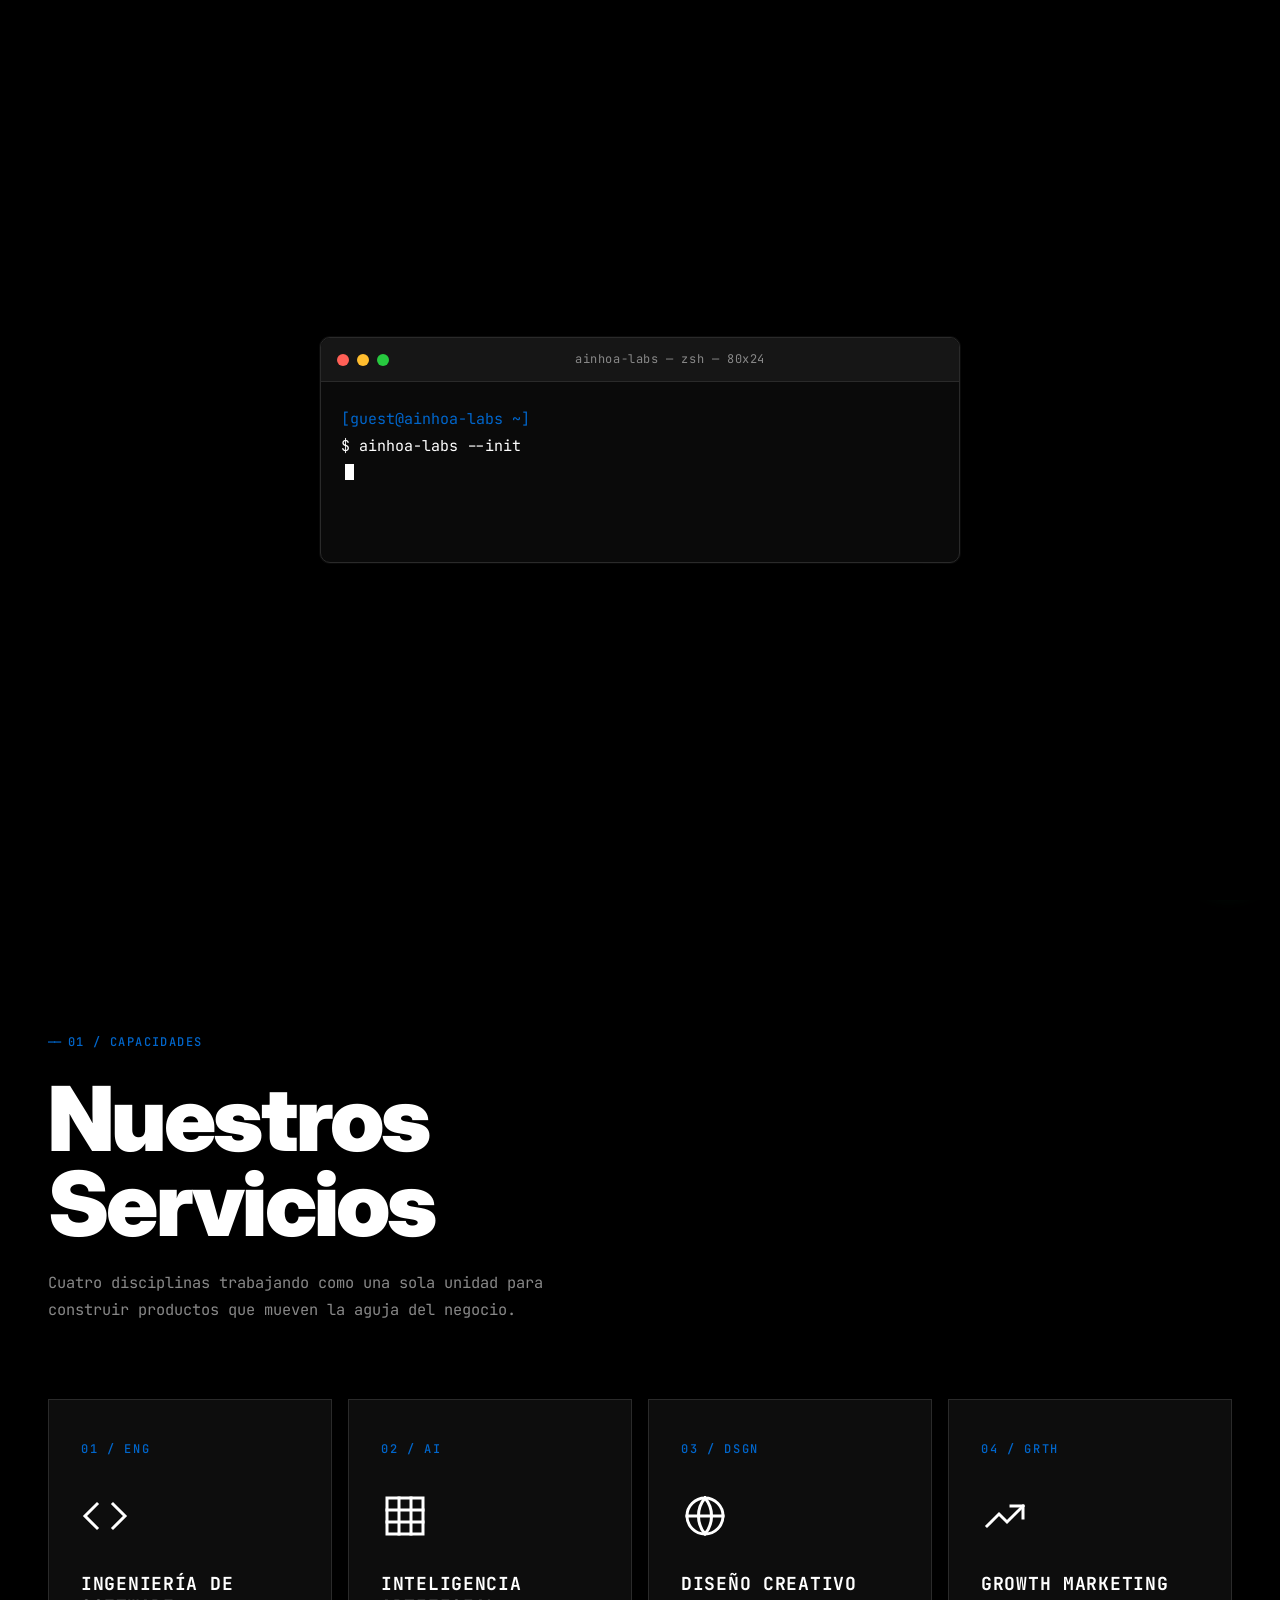
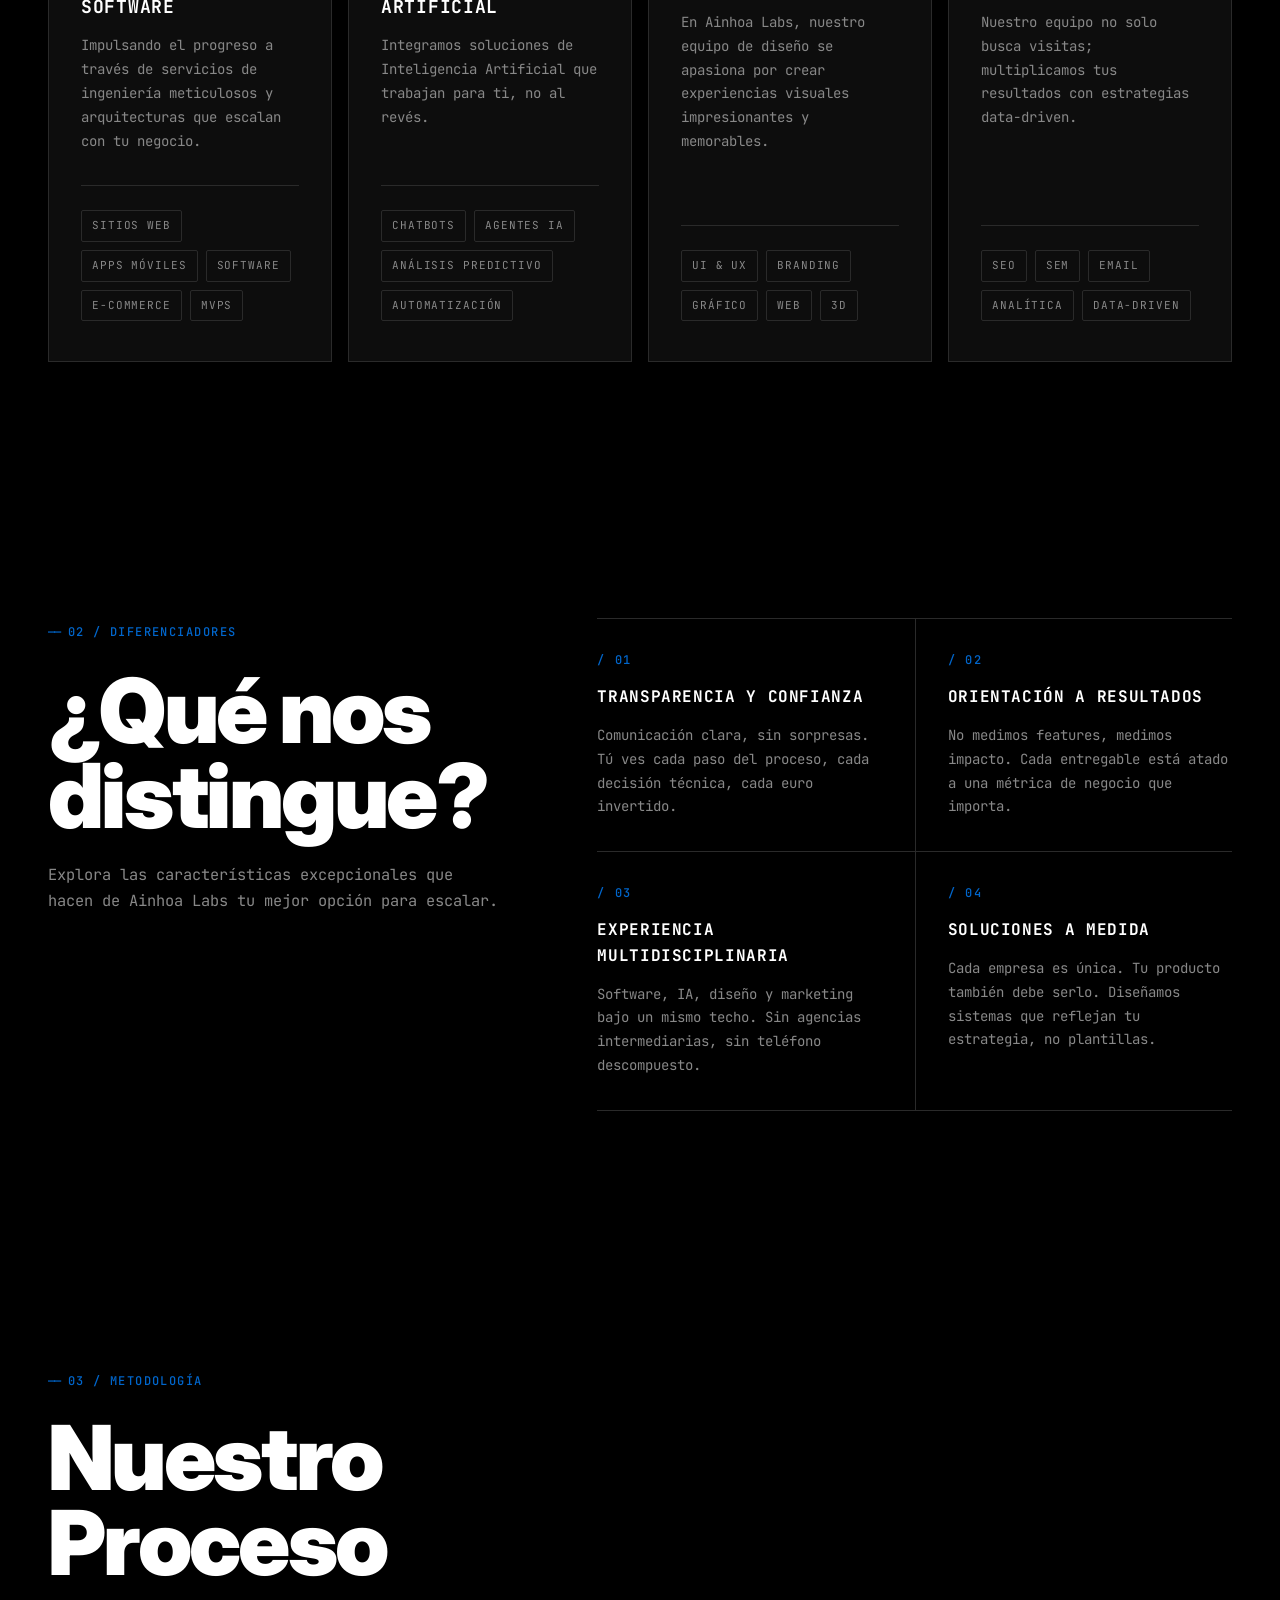
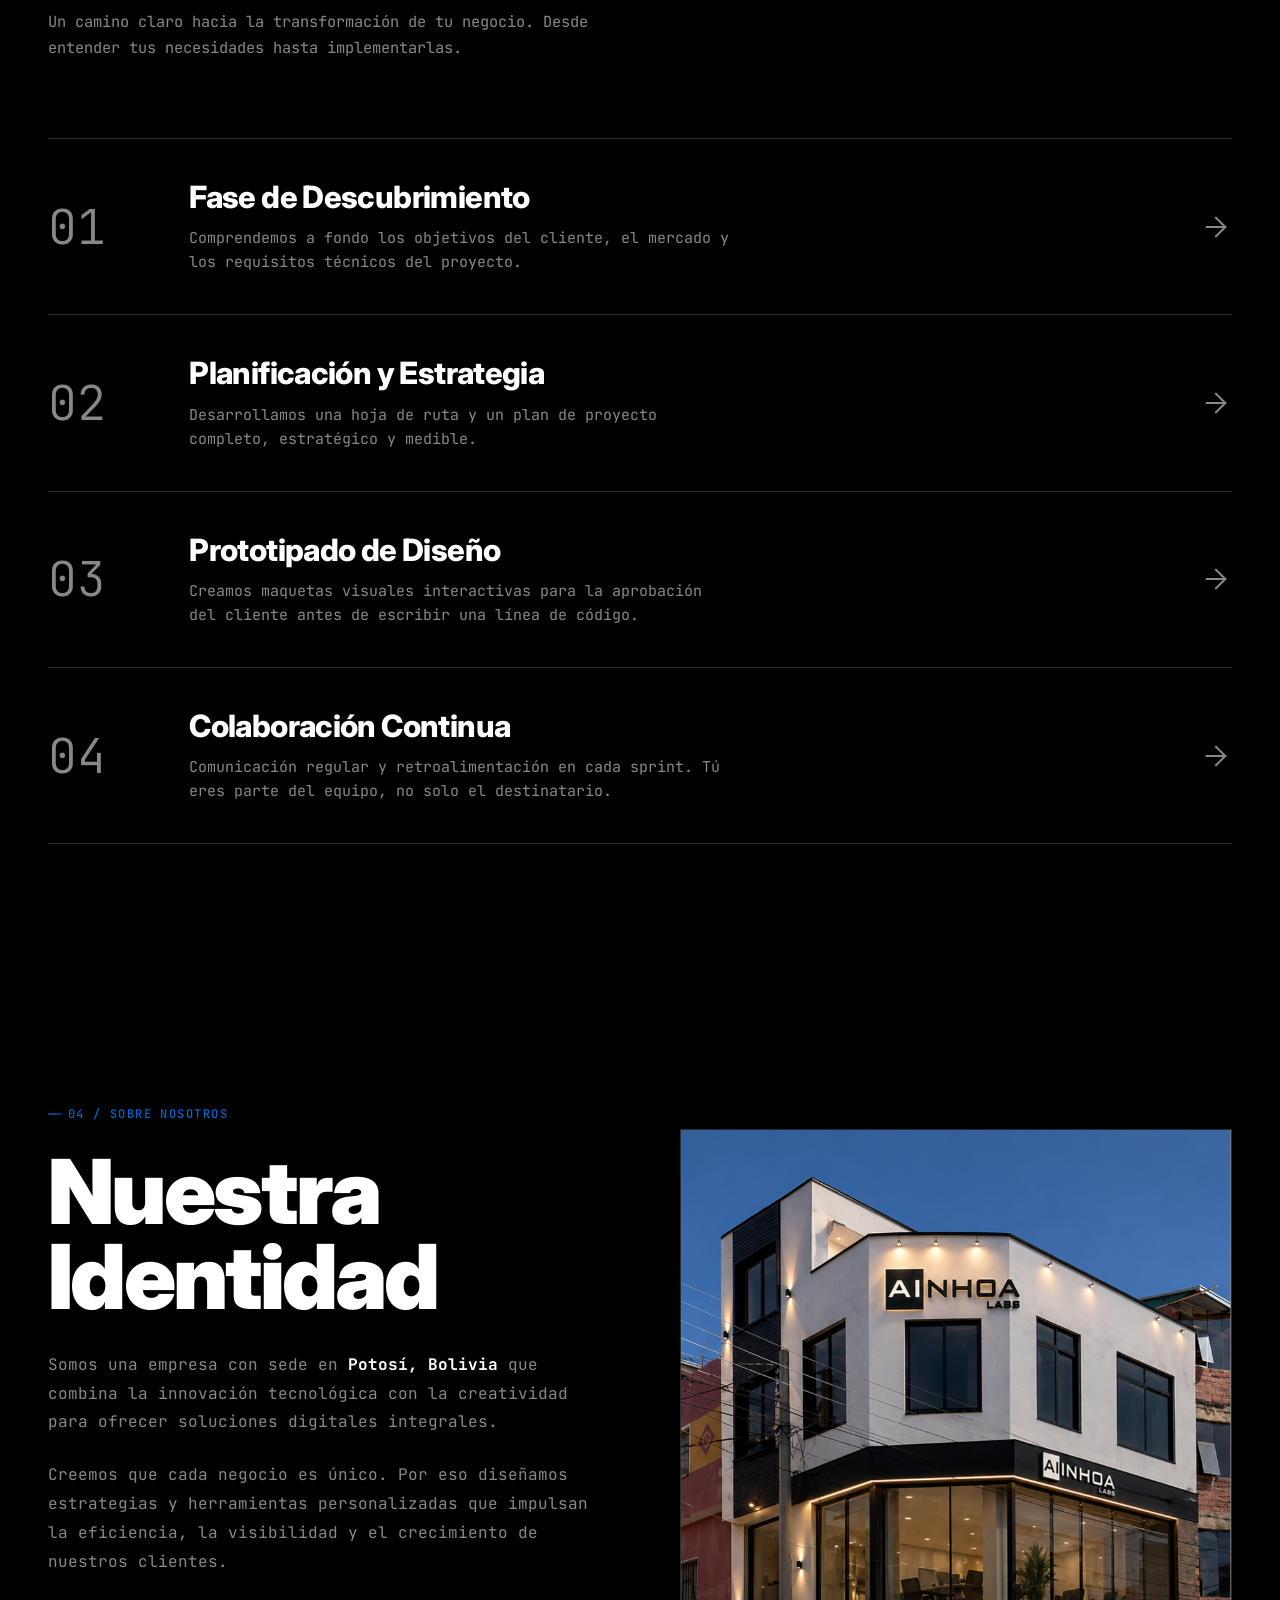
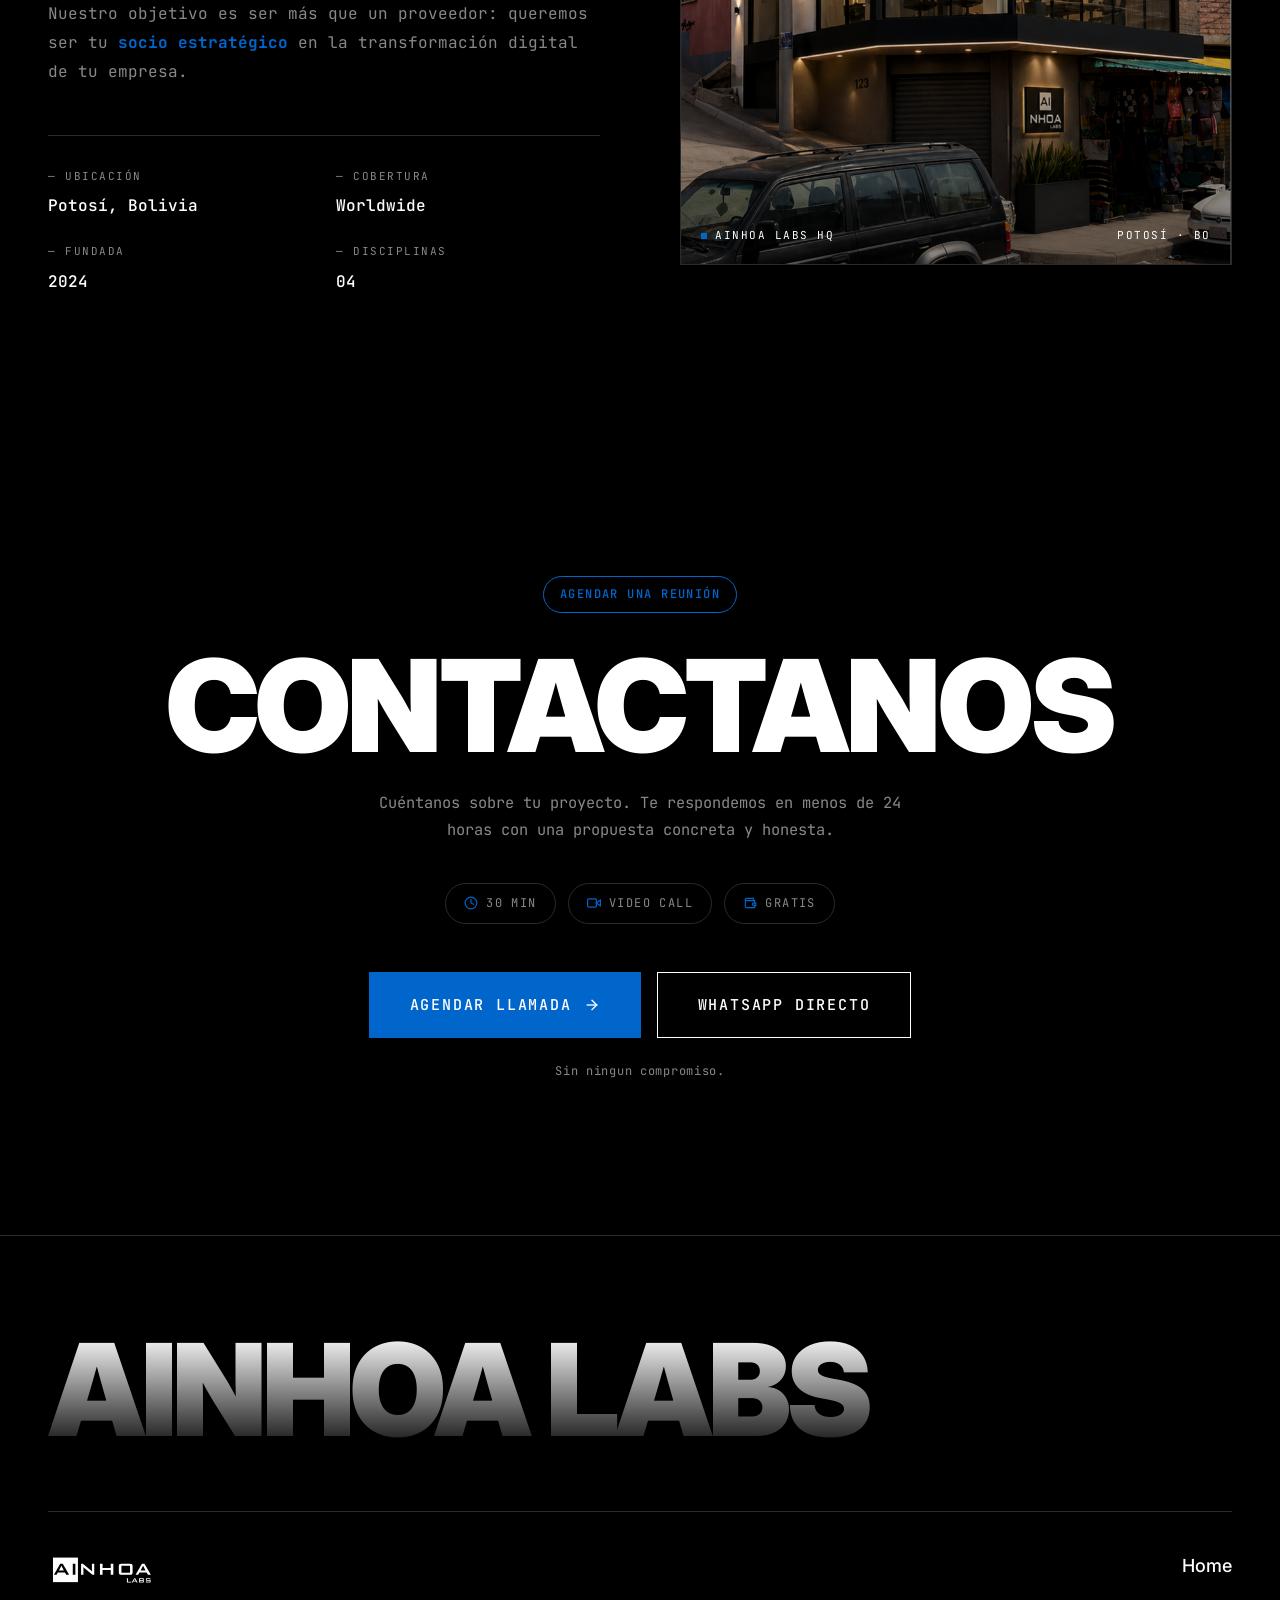
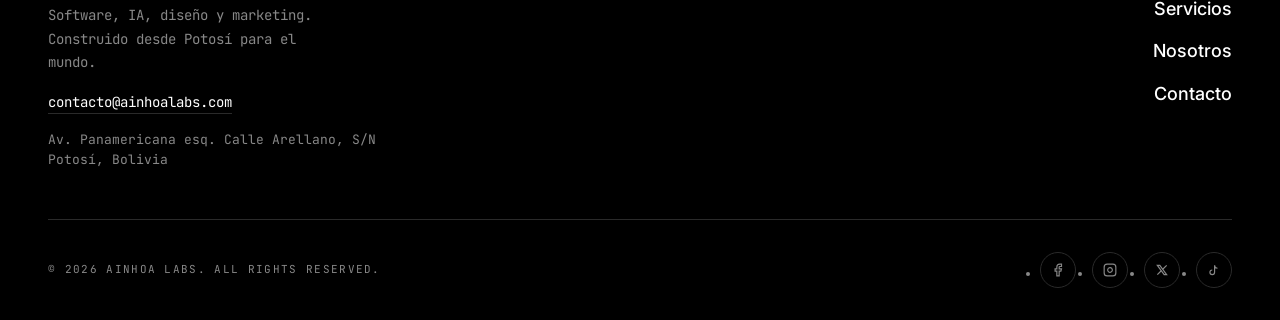
==== commit 76238caa: "feat(chutillos): tracker en vivo del recorrido de Ch'utillos 2026 Nueva ruta /chutillos dentro del s" ====
--- a/index.html
+++ b/index.html
@@ -28,7 +28,7 @@
   <link rel="preconnect" href="https://fonts.gstatic.com" crossorigin>
   <link href="https://fonts.googleapis.com/css2?family=Inter:wght@400;500;700;800;900&family=JetBrains+Mono:wght@300;400;500;700&display=swap" rel="stylesheet">
 
-  <link rel="stylesheet" href="styles/main.css?v=3">
+  <link rel="stylesheet" href="styles/main.css?v=4">
 
   <!-- JSON-LD -->
   <script type="application/ld+json">
@@ -89,6 +89,7 @@
         <li><a href="#features">Características</a></li>
         <li><a href="#process">Proceso</a></li>
         <li><a href="#about">Nosotros</a></li>
+        <li><a href="chutillos/">Ch'utillos <span class="nav-vivo">EN VIVO</span></a></li>
       </ul>
       <a href="#cta" class="btn btn-outline-light nav-cta">Agendar →</a>
       <button class="nav-toggle" aria-label="Menú" aria-controls="mobile-menu" aria-expanded="false">
@@ -102,6 +103,7 @@
     <a href="#features">Características</a>
     <a href="#process">Proceso</a>
     <a href="#about">Nosotros</a>
+    <a href="chutillos/">Ch'utillos <span class="nav-vivo">EN VIVO</span></a>
     <a href="#cta">Agendar llamada</a>
   </div>
 
--- a/styles/main.css
+++ b/styles/main.css
@@ -487,6 +487,23 @@
 
 .nav-links a:hover::after { width: 100%; }
 
+/* Distintivo del tracker de Ch'utillos mientras esté activo */
+.nav-vivo {
+  font-size: 0.5625rem;
+  letter-spacing: 0.12em;
+  color: var(--color-accent);
+  border: 1px solid var(--color-accent);
+  padding: 0.1rem 0.3rem;
+  margin-left: 0.35rem;
+  vertical-align: 1px;
+  white-space: nowrap;
+}
+
+.mobile-menu .nav-vivo {
+  font-size: 0.75rem;
+  vertical-align: 4px;
+}
+
 .nav-cta {
   display: none;
 }
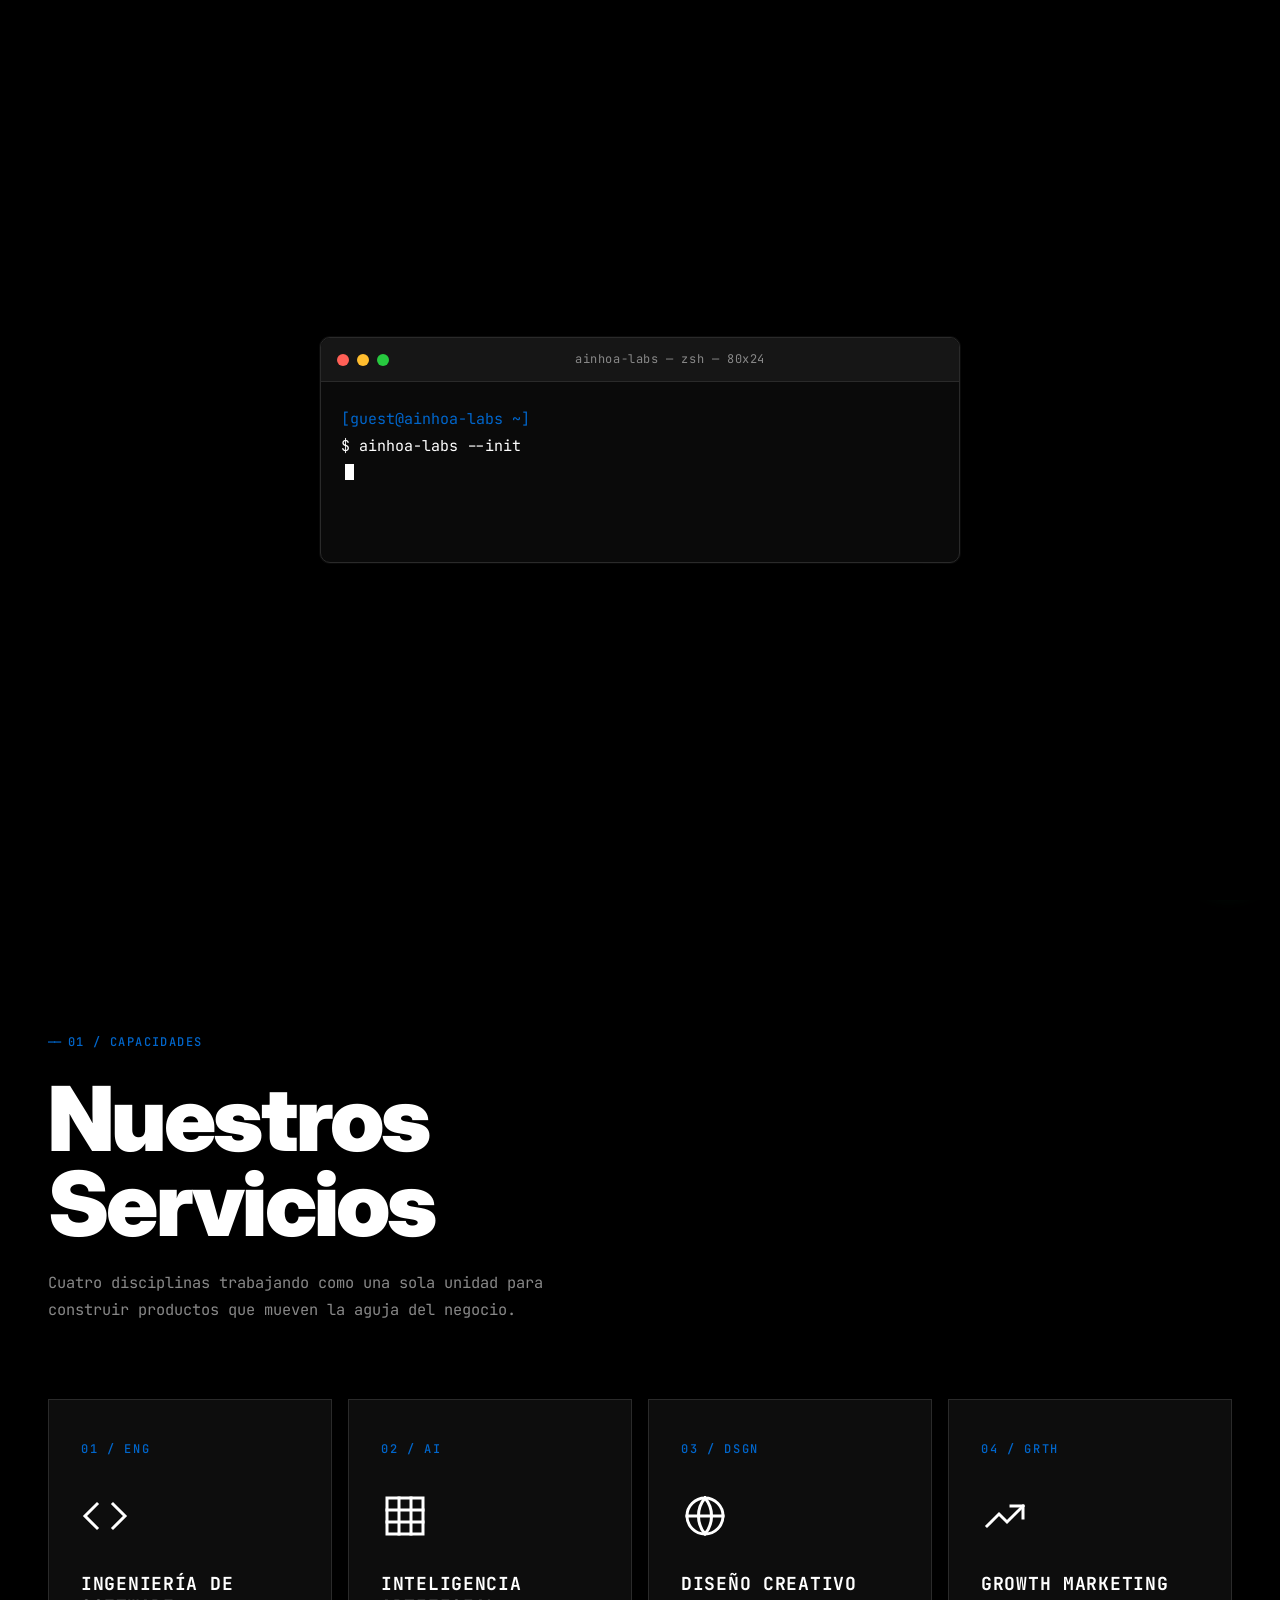
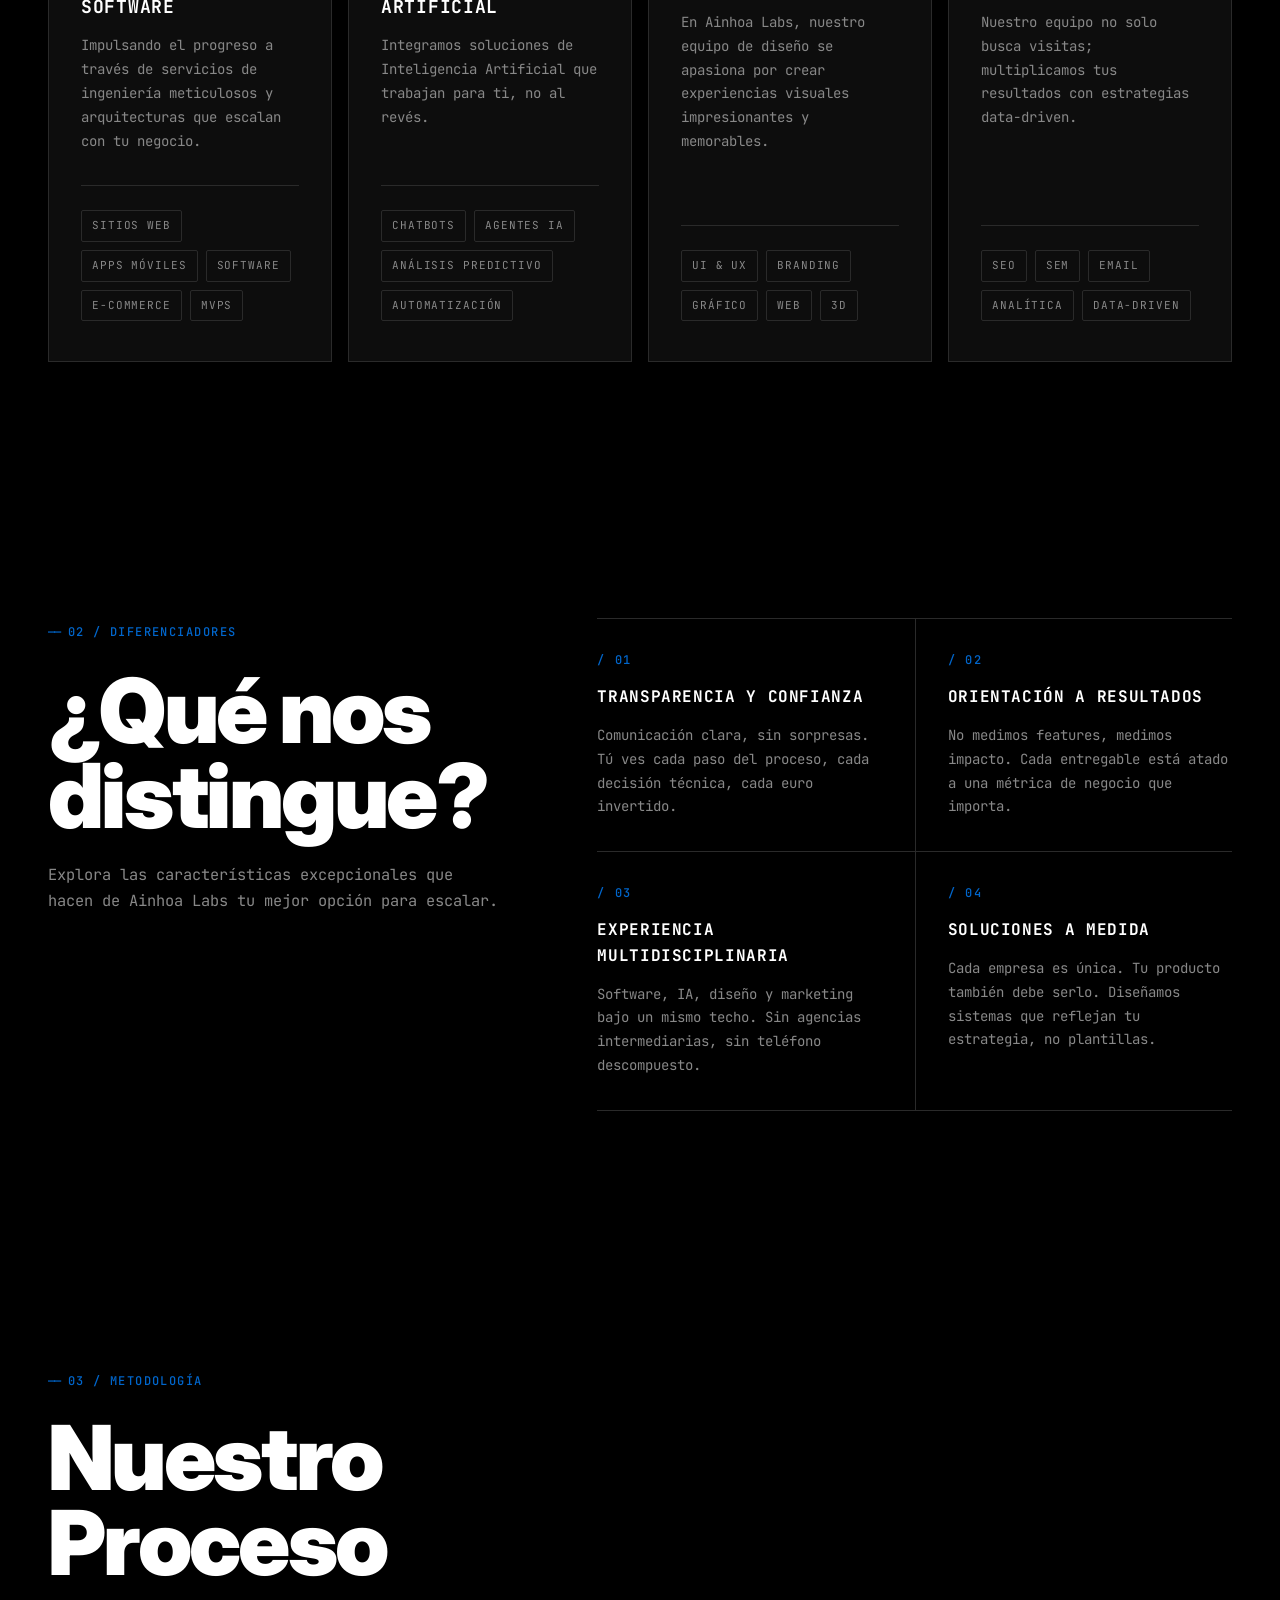
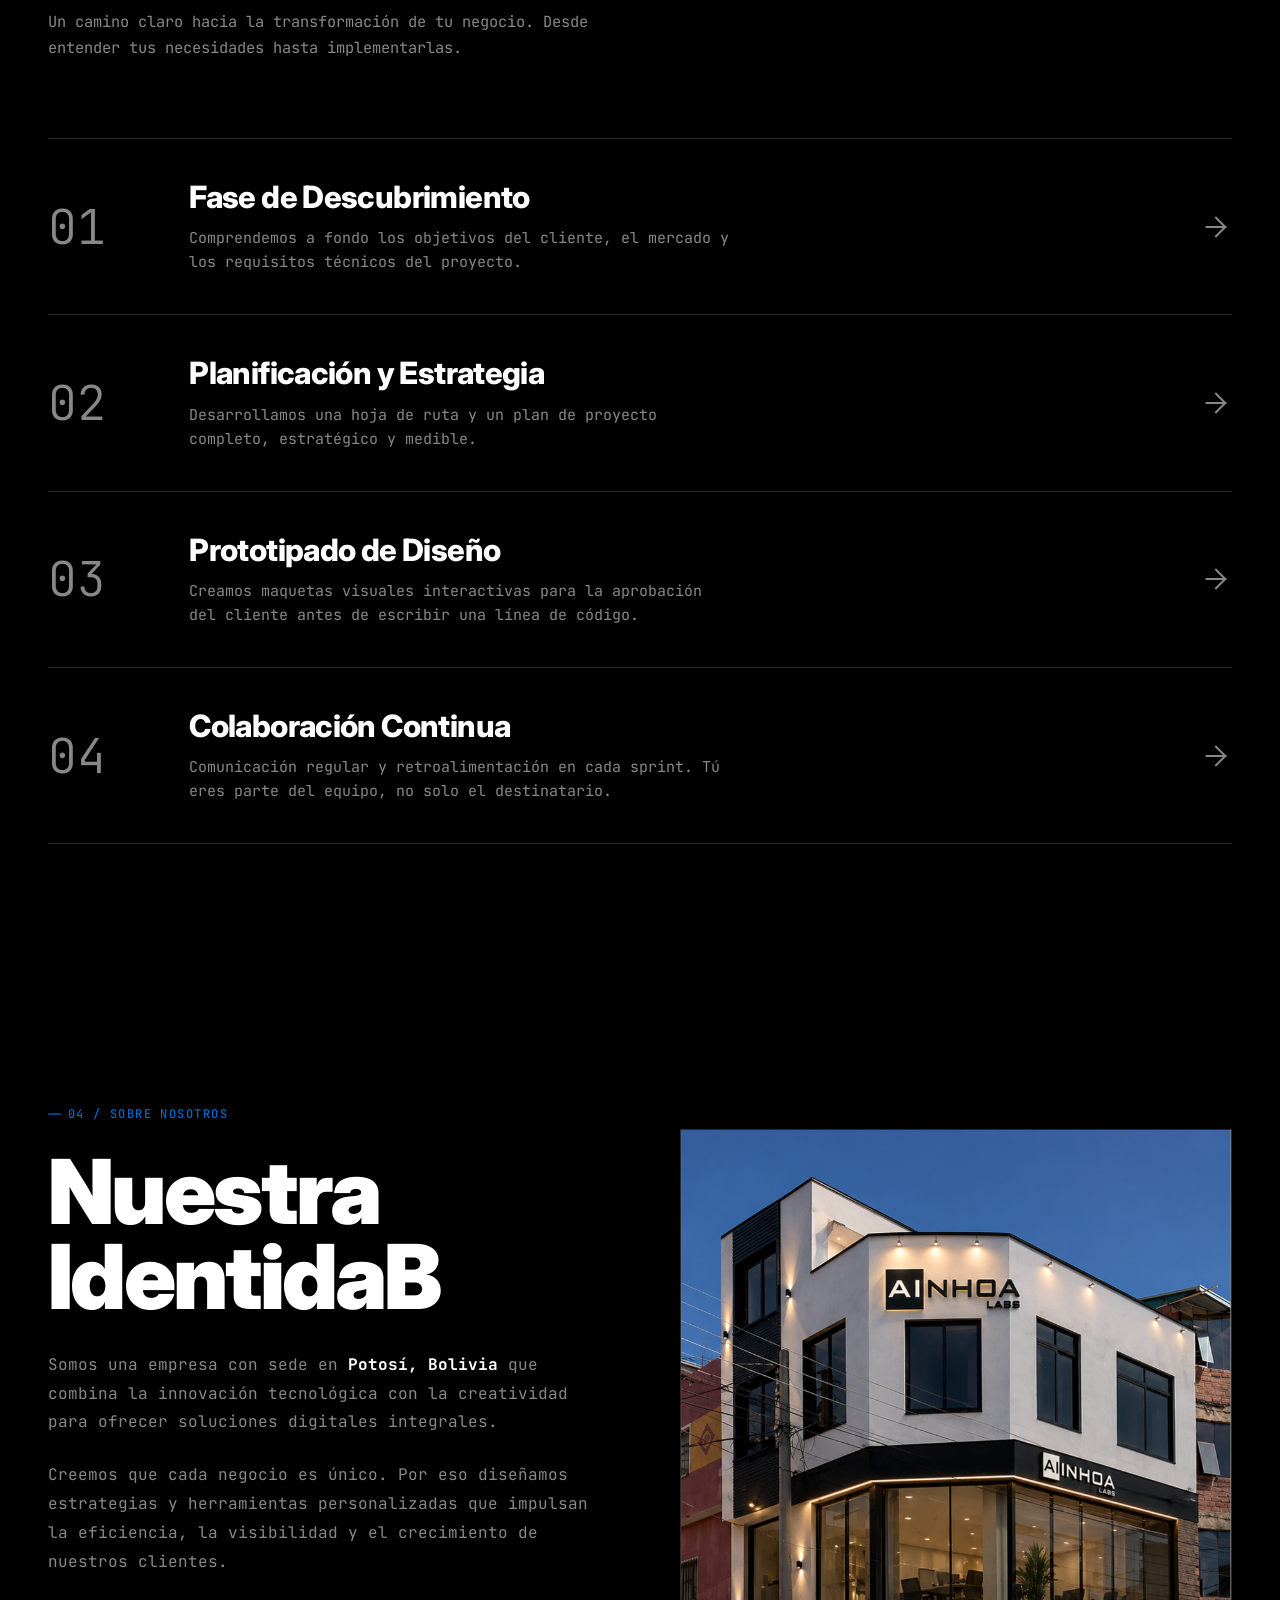
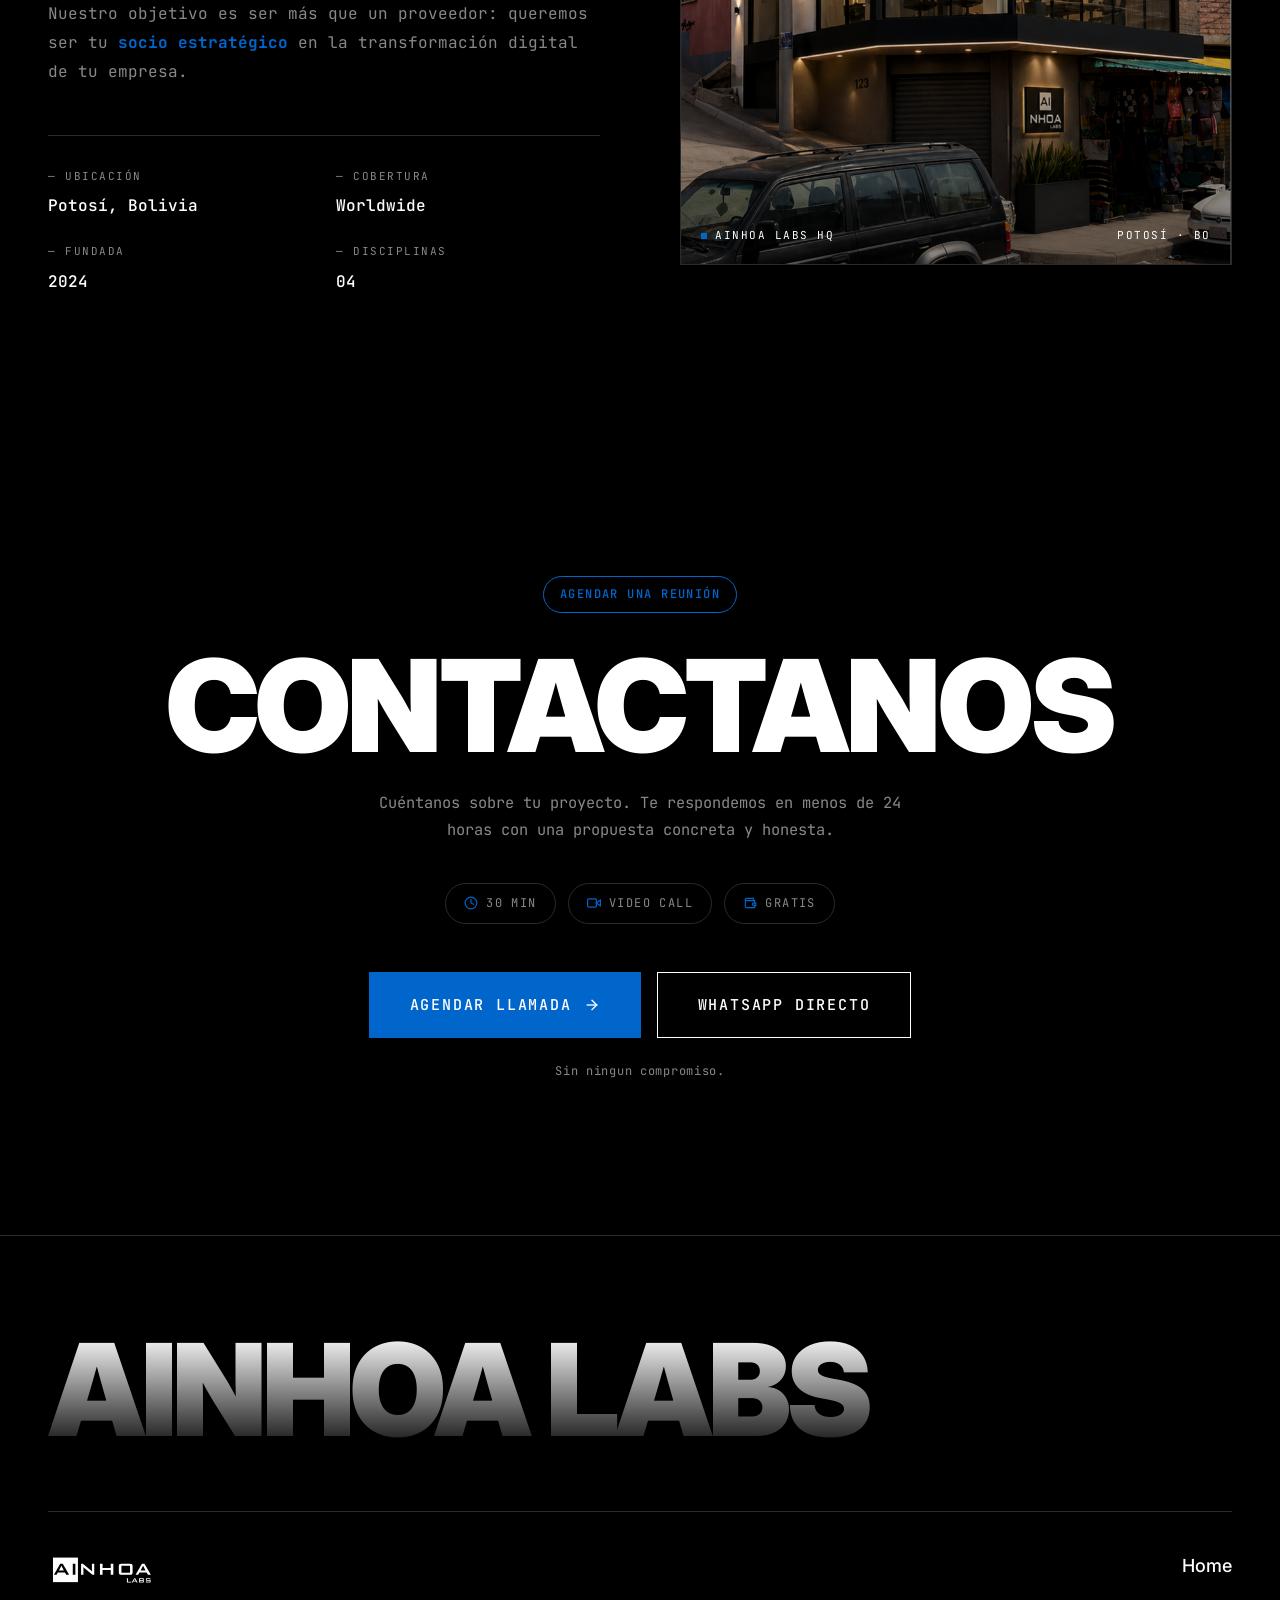
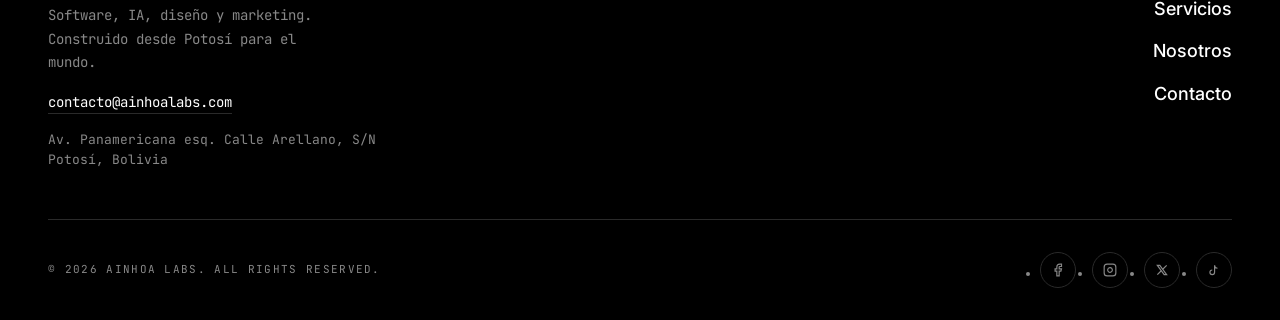
==== commit 0e252a49: "docs(chutillos): cierra el proyecto, lo saca del sitio y lo documenta Termino Ch'utillos 2026. El tr" ====
--- a/index.html
+++ b/index.html
@@ -28,7 +28,7 @@
   <link rel="preconnect" href="https://fonts.gstatic.com" crossorigin>
   <link href="https://fonts.googleapis.com/css2?family=Inter:wght@400;500;700;800;900&family=JetBrains+Mono:wght@300;400;500;700&display=swap" rel="stylesheet">
 
-  <link rel="stylesheet" href="styles/main.css?v=4">
+  <link rel="stylesheet" href="styles/main.css?v=27">
 
   <!-- JSON-LD -->
   <script type="application/ld+json">
@@ -89,7 +89,6 @@
         <li><a href="#features">Características</a></li>
         <li><a href="#process">Proceso</a></li>
         <li><a href="#about">Nosotros</a></li>
-        <li><a href="chutillos/">Ch'utillos <span class="nav-vivo">EN VIVO</span></a></li>
       </ul>
       <a href="#cta" class="btn btn-outline-light nav-cta">Agendar →</a>
       <button class="nav-toggle" aria-label="Menú" aria-controls="mobile-menu" aria-expanded="false">
@@ -103,7 +102,6 @@
     <a href="#features">Características</a>
     <a href="#process">Proceso</a>
     <a href="#about">Nosotros</a>
-    <a href="chutillos/">Ch'utillos <span class="nav-vivo">EN VIVO</span></a>
     <a href="#cta">Agendar llamada</a>
   </div>
 
@@ -566,6 +564,6 @@
     </svg>
   </a>
 
-  <script src="scripts/main.js?v=3"></script>
+  <script src="scripts/main.js?v=27"></script>
 </body>
 </html>
--- a/styles/main.css
+++ b/styles/main.css
@@ -487,23 +487,6 @@
 
 .nav-links a:hover::after { width: 100%; }
 
-/* Distintivo del tracker de Ch'utillos mientras esté activo */
-.nav-vivo {
-  font-size: 0.5625rem;
-  letter-spacing: 0.12em;
-  color: var(--color-accent);
-  border: 1px solid var(--color-accent);
-  padding: 0.1rem 0.3rem;
-  margin-left: 0.35rem;
-  vertical-align: 1px;
-  white-space: nowrap;
-}
-
-.mobile-menu .nav-vivo {
-  font-size: 0.75rem;
-  vertical-align: 4px;
-}
-
 .nav-cta {
   display: none;
 }
